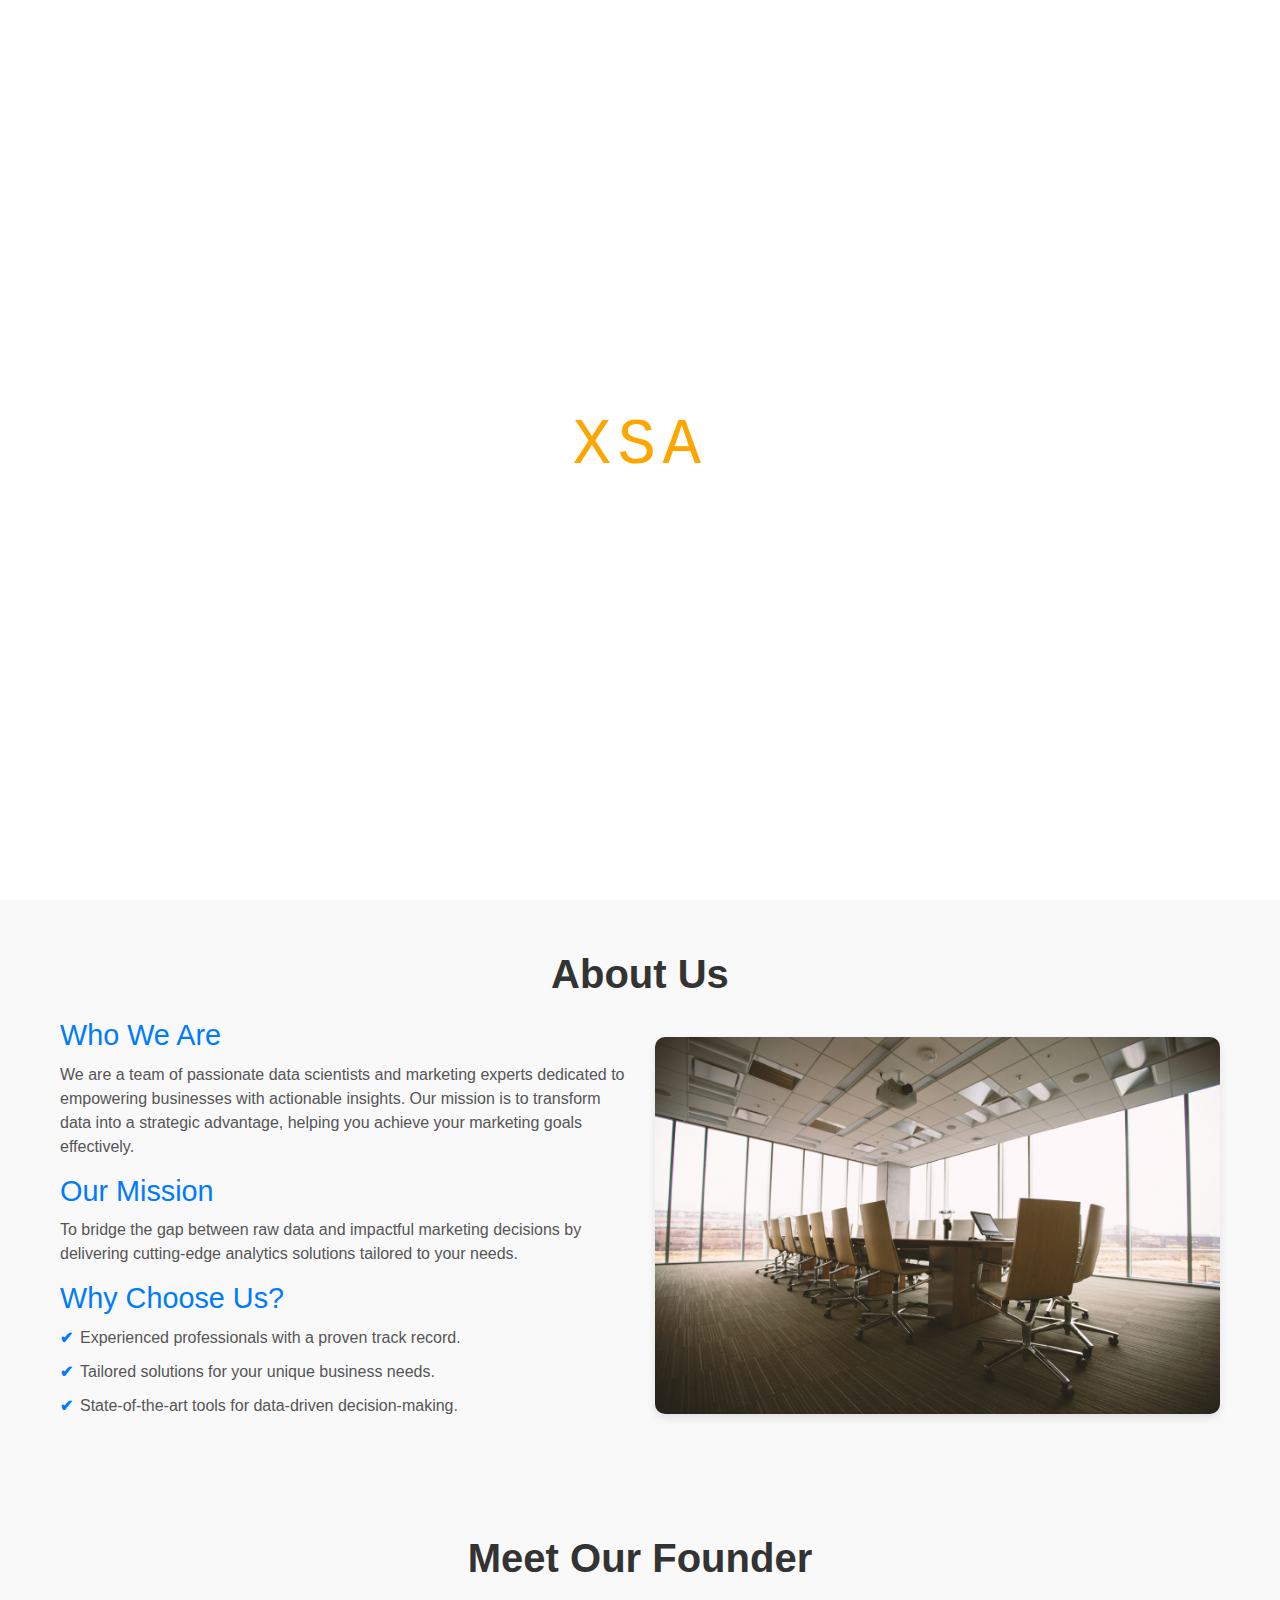
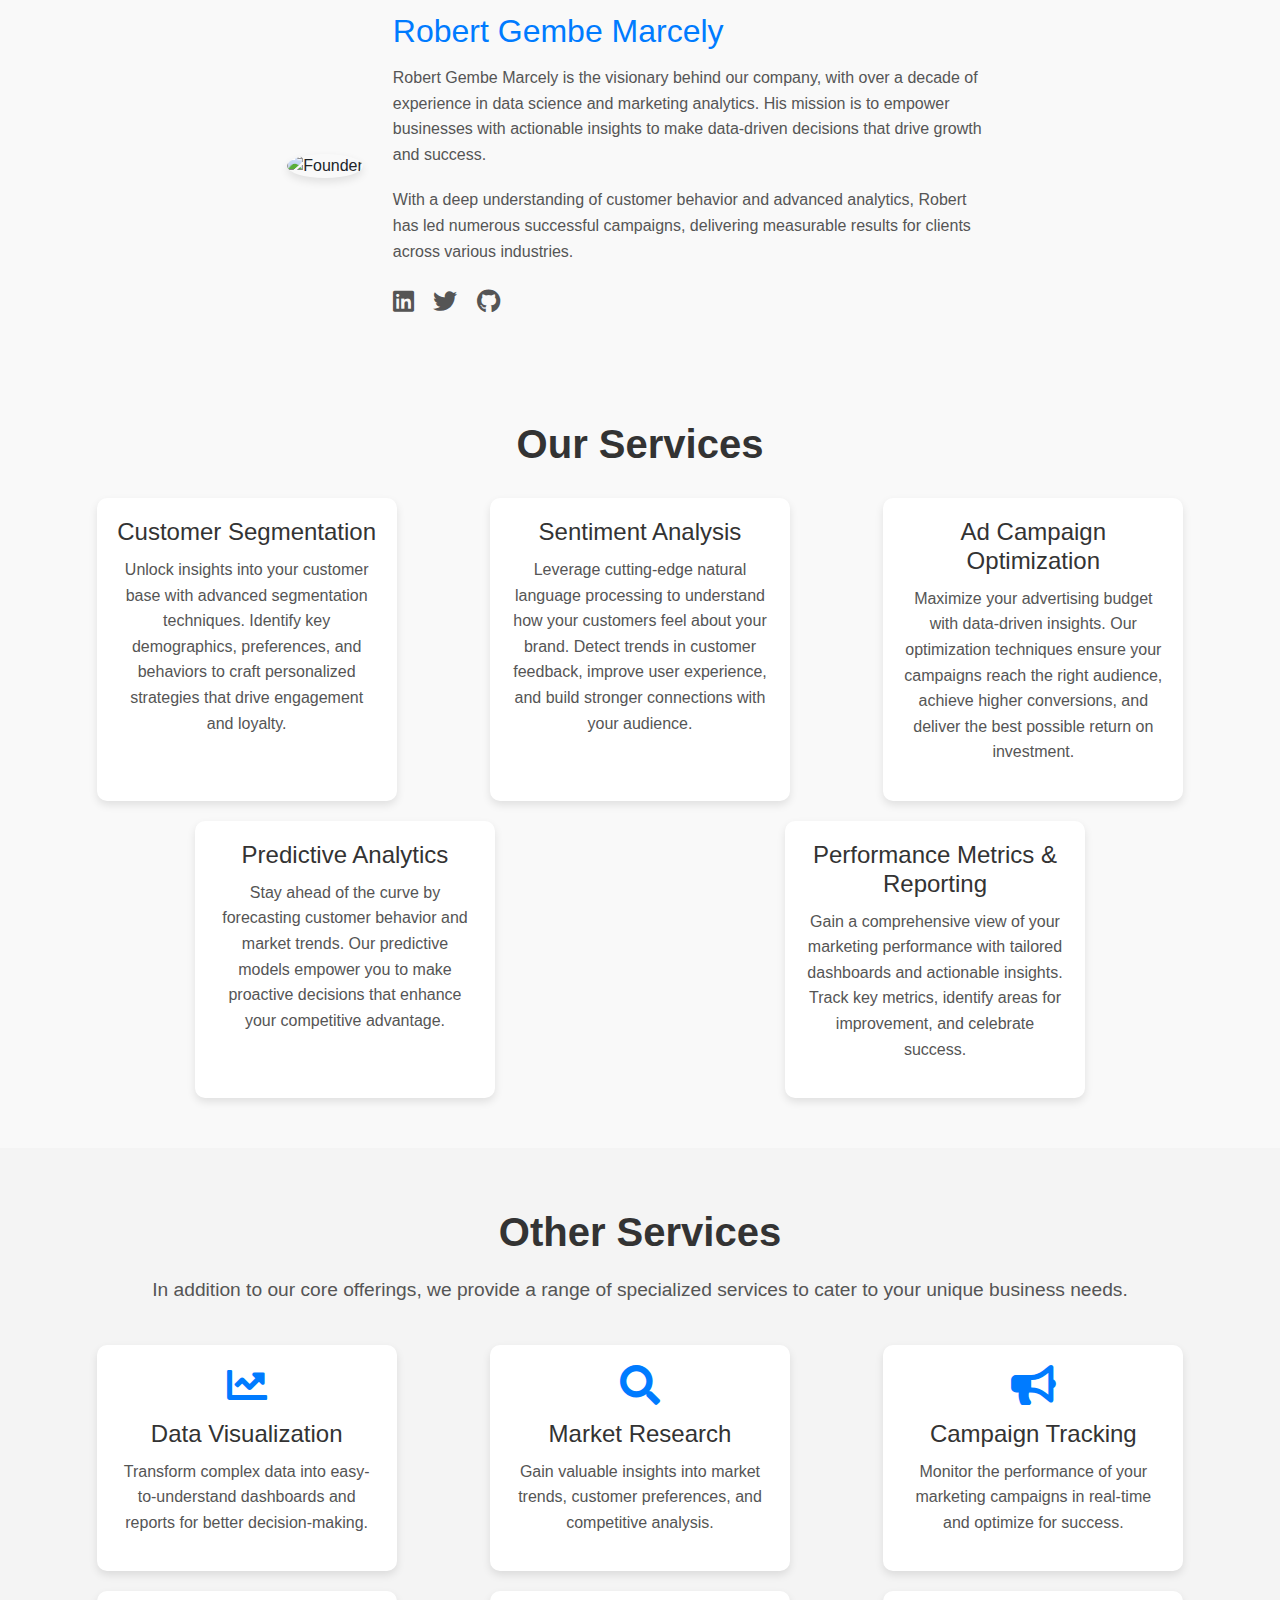
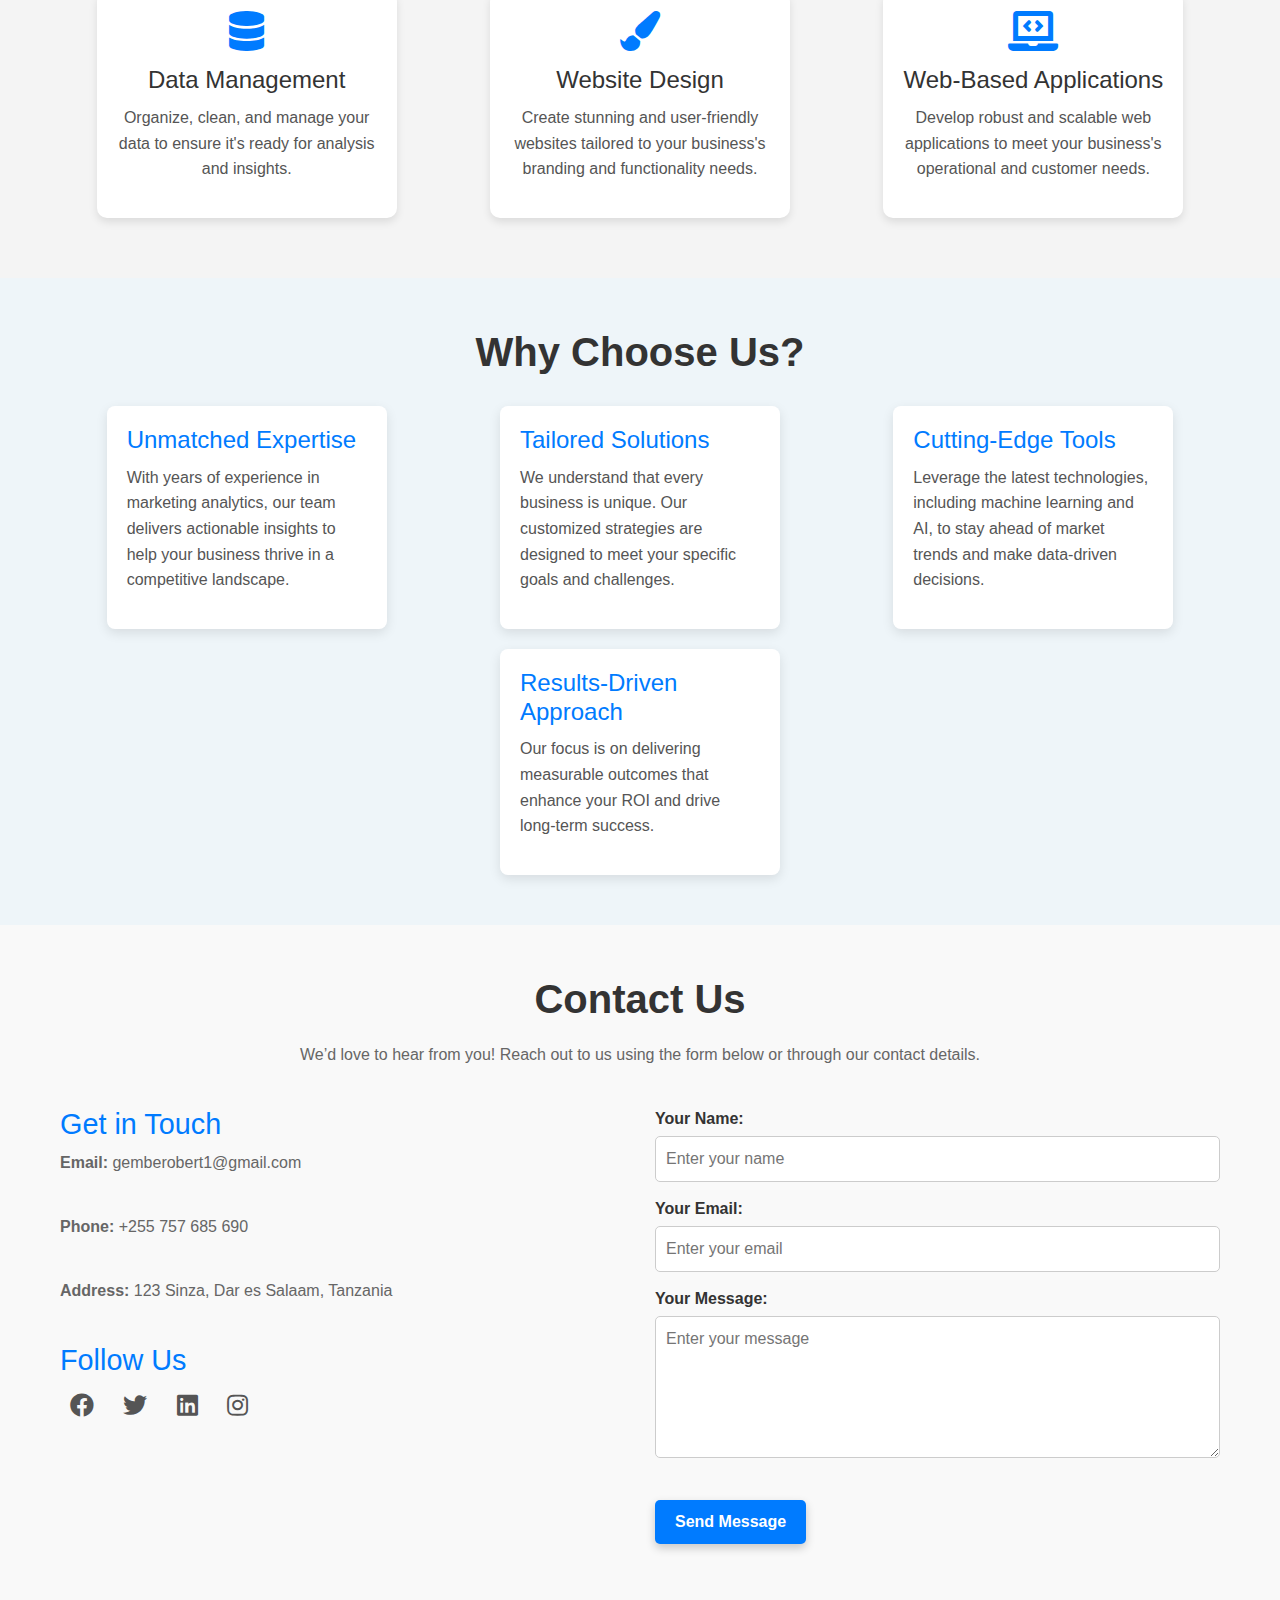
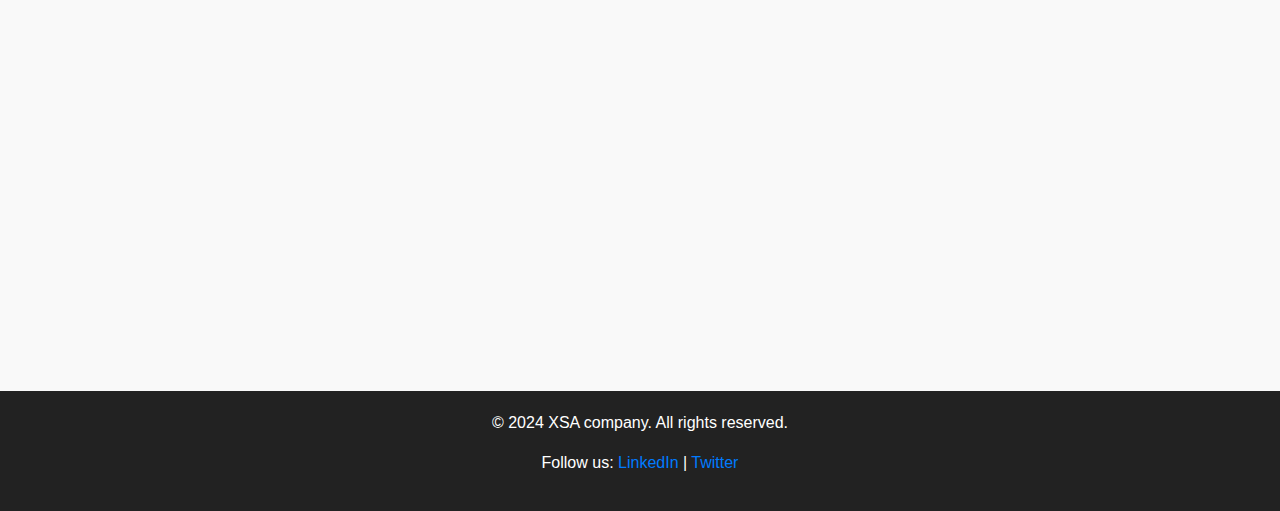
==== index.html @ 3accd6b7 "Modifications" ====
<!DOCTYPE html>
<html lang="en">
<head>
  <meta charset="UTF-8">
  <meta name="viewport" content="width=device-width, initial-scale=1.0">
  <title>xsa</title>

  <!--Favicon starts-->
  <link rel="icon" href="img/Xsa-logo.png" type="image/png">
  <link rel="icon" href="img/Xsa-logo.png" sizes="16x16" type="image/png">
  <link rel="icon" href="img/Xsa-logo.png" sizes="32x32" type="image/png">
  <link rel="icon" href="img/Xsa-logo.png" sizes="48x48" type="image/png">
  <!--Favicon ends-->

    <!-- Bootstrap CSS starts -->
    <link href="https://cdn.jsdelivr.net/npm/bootstrap@5.1.3/dist/css/bootstrap.min.css" rel="stylesheet">
    <!-- Bootstrap CSS ends -->
     
     <!--FontAwesome library starts-->
    <link href="https://cdnjs.cloudflare.com/ajax/libs/font-awesome/5.15.4/css/all.min.css" rel="stylesheet">
    <link rel="stylesheet" href="https://cdnjs.cloudflare.com/ajax/libs/font-awesome/5.15.4/css/all.min.css">

     <!--FontAwesome library ends-->

     


    <!--Home page css  Link starts--> 
    <link rel="stylesheet" href="css/styles.css">

    <!-- Service section css link-->
    <link rel="stylesheet" href="css/styles1.css">

    <!-- About section css link-->
    <link rel="stylesheet" href="css/styles2.css">

    <!--Contact section css link-->
    <link rel="stylesheet" href="css/styles3.css">

     <!--founder section css link-->
     <link rel="stylesheet" href="css/styles4.css">

    <!--Other service section css link-->
    <link rel="stylesheet" href="css/styles5.css">
     
</head>
<body>
  <!-- Loading Screen starts-->
  <div id="loading-screen">
    <h1 class="typing-text">
      <span id="typing-effect"></span>
    </h1>
  </div>
  <!-- Loading Screen ends-->

  <!-- Navbar start -->
    <nav class="navbar navbar-expand-lg navbar-light bg-light fixed-top">
        <div class="container-fluid">
        <a class="navbar-brand" href="#">
            <img src="img/Xsa-logo.png" alt="Company Logo" width="40" height="40" class="d-inline-block align-text-top">
            xsa.company
        </a>
        <button class="navbar-toggler" type="button" data-bs-toggle="collapse" data-bs-target="#navbarNav" aria-controls="navbarNav" aria-expanded="false" aria-label="Toggle navigation">
            <span class="navbar-toggler-icon"></span>
        </button>
        <div class="collapse navbar-collapse justify-content-center" id="navbarNav">
            <ul class="navbar-nav">
            <li class="nav-item">
                <a class="nav-link typing-effect" aria-current="page" href="#">Home</a>
            </li>
            <li class="nav-item">
                <a class="nav-link typing-effect" href="#about">About</a>
            </li>
            <li class="nav-item">
                <a class="nav-link typing-effect" href="#services">Services</a>
            </li>
            <li class="nav-item">
                <a class="nav-link typing-effect" href="#contact">Contact</a>
            </li>
            </ul>
        </div>
        </div>
    </nav>
    <!-- Navbar ends -->

     <!-- Header Section -->
  <header class="hero-section">
    <div class="container">
      <h1>Data-Driven Marketing Analytics</h1>
      <p>Empower your campaigns with actionable insights and maximize Return on Investment(ROI).</p>
      <a href="#services" class="btn">Explore Services</a>
    </div>
  </header>
 
  <!-- Hero Section starts
  <div class="hero-section">
    <div class="overlay"></div>
    <h1 class="hero-title">Data-Driven Marketing Analytics</h1>
    <p class="hero-subtitle">Empower your campaigns with actionable insights and maximize Return on Investment(ROI).</p>
    <a href="#services" class="btn">Explore Services</a>
  </div>
-->
  <!-- Hero Section ends-->

  <!-- About Us Section starts -->
<section id="about">
  <div class="container">
    <h2>About Us</h2>
    <div class="about-grid">
      <div class="about-content">
        <h3>Who We Are</h3>
        <p>
          We are a team of passionate data scientists and marketing experts dedicated to empowering businesses with actionable insights. Our mission is to transform data into a strategic advantage, helping you achieve your marketing goals effectively.
        </p>
        <h3>Our Mission</h3>
        <p>
          To bridge the gap between raw data and impactful marketing decisions by delivering cutting-edge analytics solutions tailored to your needs.
        </p>
        <h3>Why Choose Us?</h3>
        <ul>
          <li>Experienced professionals with a proven track record.</li>
          <li>Tailored solutions for your unique business needs.</li>
          <li>State-of-the-art tools for data-driven decision-making.</li>
        </ul>
      </div>
      <div class="about-image">
        <img src="img/about-us.jpg" alt="About Us" />
      </div>
    </div>
  </div>
</section>
<!-- About Us Section ends -->

<!-- Founder Section starts -->
<section id="founder">
  <div class="container">
    <h2>Meet Our Founder</h2>
    <div class="founder-profile">
      <div class="founder-image">
        <img src="img/founder.jpg" alt="Founder">
      </div>
      <div class="founder-details">
        <h3>Robert Gembe Marcely</h3>
        <p>
          Robert Gembe Marcely is the visionary behind our company, with over a decade of experience in data science and marketing analytics. His mission is to empower businesses with actionable insights to make data-driven decisions that drive growth and success.
        </p>
        <p>
          With a deep understanding of customer behavior and advanced analytics, Robert has led numerous successful campaigns, delivering measurable results for clients across various industries.
        </p>
        <div class="social-icons">
          <a href="https://www.linkedin.com/in/robert-gembe-marcely/" target="_blank"><i class="fab fa-linkedin"></i></a>
          <a href="https://x.com/RobertGembe/" target="_blank"><i class="fab fa-twitter"></i></a>
          <a href="https://github.com/Robert-Xsa" target="_blank"><i class="fab fa-github"></i></a>
        </div>
      </div>
    </div>
  </div>
</section>
<!-- Founder Section ends -->




<!-- Services Section starts-->
<section id="services">
  <div class="container">
    <h2>Our Services</h2>
    <div class="services-list">
      <div class="service">
        <h3>Customer Segmentation</h3>
        <p>
          Unlock insights into your customer base with advanced segmentation techniques. 
          Identify key demographics, preferences, and behaviors to craft personalized strategies 
          that drive engagement and loyalty.
        </p>
      </div>
      <div class="service">
        <h3>Sentiment Analysis</h3>
        <p>
          Leverage cutting-edge natural language processing to understand how your customers feel 
          about your brand. Detect trends in customer feedback, improve user experience, and 
          build stronger connections with your audience.
        </p>
      </div>
      <div class="service">
        <h3>Ad Campaign Optimization</h3>
        <p>
          Maximize your advertising budget with data-driven insights. Our optimization techniques 
          ensure your campaigns reach the right audience, achieve higher conversions, and deliver 
          the best possible return on investment.
        </p>
      </div>
      <div class="service">
        <h3>Predictive Analytics</h3>
        <p>
          Stay ahead of the curve by forecasting customer behavior and market trends. Our predictive 
          models empower you to make proactive decisions that enhance your competitive advantage.
        </p>
      </div>
      <div class="service">
        <h3>Performance Metrics & Reporting</h3>
        <p>
          Gain a comprehensive view of your marketing performance with tailored dashboards and 
          actionable insights. Track key metrics, identify areas for improvement, and celebrate success.
        </p>
      </div>
    </div>
  </div>
</section>
<!-- Services Section ends-->

<!-- Other Services Section starts -->
<section id="other-services">
  <div class="container">
    <h2>Other Services</h2>
    <p class="section-description">
      In addition to our core offerings, we provide a range of specialized services to cater to your unique business needs.
    </p>
    <div class="services-grid">
      <div class="service">
        <i class="fas fa-chart-line"></i>
        <h3>Data Visualization</h3>
        <p>
          Transform complex data into easy-to-understand dashboards and reports for better decision-making.
        </p>
      </div>
      <div class="service">
        <i class="fas fa-search"></i>
        <h3>Market Research</h3>
        <p>
          Gain valuable insights into market trends, customer preferences, and competitive analysis.
        </p>
      </div>
      <div class="service">
        <i class="fas fa-bullhorn"></i>
        <h3>Campaign Tracking</h3>
        <p>
          Monitor the performance of your marketing campaigns in real-time and optimize for success.
        </p>
      </div>
      <div class="service">
        <i class="fas fa-database"></i>
        <h3>Data Management</h3>
        <p>
          Organize, clean, and manage your data to ensure it's ready for analysis and insights.
        </p>
      </div>
      <div class="service">
        <i class="fas fa-paint-brush"></i>
        <h3>Website Design</h3>
        <p>
          Create stunning and user-friendly websites tailored to your business's branding and functionality needs.
        </p>
      </div>
      
      <div class="service">
        <i class="fas fa-laptop-code"></i>
        <h3>Web-Based Applications</h3>
        <p>
          Develop robust and scalable web applications to meet your business's operational and customer needs.
        </p>
      </div>
    
    </div>
  </div>
</section>
<!-- Other Services Section ends -->



<!-- Why Choose Us Section starts-->
<section id="why-us">
  <div class="container">
    <h2>Why Choose Us?</h2>
    <div class="reasons-list">
      <div class="reason">
        <h3>Unmatched Expertise</h3>
        <p>
          With years of experience in marketing analytics, our team delivers actionable insights 
          to help your business thrive in a competitive landscape.
        </p>
      </div>
      <div class="reason">
        <h3>Tailored Solutions</h3>
        <p>
          We understand that every business is unique. Our customized strategies are designed to 
          meet your specific goals and challenges.
        </p>
      </div>
      <div class="reason">
        <h3>Cutting-Edge Tools</h3>
        <p>
          Leverage the latest technologies, including machine learning and AI, to stay ahead of 
          market trends and make data-driven decisions.
        </p>
      </div>
      <div class="reason">
        <h3>Results-Driven Approach</h3>
        <p>
          Our focus is on delivering measurable outcomes that enhance your ROI and drive long-term success.
        </p>
      </div>
    </div>
  </div>
</section>
<!-- Why Choose Us Section ends-->

<!-- Contact Us Section starts -->
<section id="contact">
  <div class="container">
    <h2>Contact Us</h2>
    <p>We’d love to hear from you! Reach out to us using the form below or through our contact details.</p>
    <div class="contact-grid">
      <!-- Contact Details -->
      <div class="contact-details">
        <h3>Get in Touch</h3>
        <p><strong>Email:</strong> gemberobert1@gmail.com</p>
        <p><strong>Phone:</strong> +255 757 685 690</p>
        <p><strong>Address:</strong> 123 Sinza, Dar es Salaam, Tanzania</p>
        <h3>Follow Us</h3>
        <div class="social-icons">
          <a href="https://facebook.com" target="_blank" class="social-icon"><i class="fab fa-facebook"></i></a>
          <a href="https://twitter.com" target="_blank" class="social-icon"><i class="fab fa-twitter"></i></a>
          <a href="https://www.linkedin.com/in/robert-gembe-marcely/" target="_blank" class="social-icon"><i class="fab fa-linkedin"></i></a>
          <a href="https://instagram.com" target="_blank" class="social-icon"><i class="fab fa-instagram"></i></a>
        </div>
      </div>
      <!-- Contact Form -->
      <form class="contact-form">
        <label for="name">Your Name:</label>
        <input type="text" id="name" name="name" placeholder="Enter your name" required>
        
        <label for="email">Your Email:</label>
        <input type="email" id="email" name="email" placeholder="Enter your email" required>
        
        <label for="message">Your Message:</label>
        <textarea id="message" name="message" rows="5" placeholder="Enter your message" required></textarea>
        
        <button type="submit" class="btn">Send Message</button>
      </form>
    </div>
    <!-- Google Map -->
    <div class="map-container">
      <iframe 
        src="https://www.google.com/maps/embed?pb=!1m18!1m12!1m3!1d15956.258838186614!2d39.23836523751767!3d-6.788020723263785!2m3!1f0!2f0!3f0!3m2!1i1024!2i768!4f13.1!3m3!1m2!1s0x185c4c748503db2f%3A0x381db6a11ae26069!2sSinza%2C%20Dar%20es%20Salaam%2C%20Tanzania!5e0!3m2!1sen!2s!4v1694539190232!5m2!1sen!2s"
        width="100%" 
        height="350" 
        style="border:0;" 
        allowfullscreen="" 
        loading="lazy">
      </iframe>
    </div>
  </div>
</section>
<!-- Contact Us Section ends -->




  <!-- Footer starts-->
  <footer>
    <div class="container">
      <p>&#169; 2024 XSA company. All rights reserved.</p>
      <p>Follow us: 
        <a href="https://www.linkedin.com/in/robert-gembe-marcely/">LinkedIn</a> | <a href="https://x.com/RobertGembe/">Twitter</a>
      </p>
    </div>
  </footer>
  <!-- Footer ends-->

 
  
  <script>
    // Screen loading start
    // JavaScript for typing effect
    document.addEventListener("DOMContentLoaded", function () {
        const text = "XSA COMPANY"; // The text to type out
        const typingElement = document.getElementById("typing-effect");
        let index = 0;
      
        // Function to type one character at a time
        function typeText() {
          if (index < text.length) {
            typingElement.textContent += text.charAt(index);
            index++;
            setTimeout(typeText, 200); // Adjust typing speed here (in milliseconds)
          } else {
            // After typing is complete, hide loading screen and show main content
            setTimeout(() => {
              document.getElementById("loading-screen").style.display = "none";
              document.getElementById("main-content").style.display = "block";
            }, 1000); // Delay before showing main content
          }
        }
      
        // Start typing effect
        typeText();
      });
      // typing effect ends
      //Screen loading ends 
      
  </script>
   <!-- Bootstrap JS and Popper.js starts-->
   <script src="https://cdn.jsdelivr.net/npm/@popperjs/core@2.11.6/dist/umd/popper.min.js"></script>
   <script src="https://cdn.jsdelivr.net/npm/bootstrap@5.1.3/dist/js/bootstrap.min.js"></script>
   <!-- Bootstrap JS and Popper.js ends-->
</body>
</html>
---- css/styles.css ----
/* Fullscreen loading screen start */
 #loading-screen {
    position: fixed;
    top: 0;
    left: 0;
    width: 100%;
    height: 100%;
    background: #fff;
    display: flex;
    align-items: center;
    justify-content: center;
    z-index: 9999;
}

/* Typing text with orange color and responsive font size */
.typing-text {
    font-size: 5vw; /* Scales based on viewport width */
    font-family: 'Courier New', Courier, monospace;
    color: orange;
    text-transform: uppercase;
    letter-spacing: 0.5vw; /* Adjusts spacing proportionally */
    text-align: center;
    padding: 0 5%; /* Adds some padding for smaller screens */
}
 /* Fullscreen loading screen ends */ 


    /* Navbar customization starts*/
    .navbar {
      background-color: rgba(255, 255, 255, 0.9); /* Slightly transparent background */
      box-shadow: 0 4px 6px rgba(0, 0, 0, 0.1); /* Subtle shadow for better visibility */
      z-index: 1030; /* Ensure it appears above other elements */
    }
    
    /* Centered navbar links */
    .navbar-nav {
      display: flex;
      gap: 20px;
    }
    
    .nav-link {
      font-family: 'Courier New', Courier, monospace;
      font-size: 1.2rem;
      text-transform: uppercase;
      white-space: nowrap;
      overflow: hidden;
      border-right: 2px solid black;
      width: 0; /* Initially hidden */
      animation: typing 2s steps(20, end) forwards; /* Stops after completing typing */
    }
    
    /* Typing animation */
    @keyframes typing {
      from {
        width: 0;
      }
      to {
        width: 100%;
      }
    }
    
    /* Hero Section with Background Image */
    .hero-section {
      background-image: url('../img/hero-background.jpg');
      background-size: cover;
      background-position: center;
      height: 100vh; /* Full viewport height */
      position: relative;
      display: flex;
      flex-direction: column;
      justify-content: center;
      align-items: center;
      text-align: center;
      color: white;
    }
    
    /* Hero Section Overlay */
    .hero-section .overlay {
      position: absolute;
      top: 0;
      left: 0;
      right: 0;
      bottom: 0;
      background: rgba(0, 0, 0, 0.5); /* Semi-transparent overlay */
      z-index: 1;
    }
    
    .hero-logo {
      width: 150px;
      height: auto;
      margin-bottom: 20px;
      z-index: 2; /* Above the overlay */
    }
    
    .hero-title,
    .hero-subtitle {
      z-index: 2; /* Above the overlay */
    }
    
    .hero-title {
      font-size: 3rem;
      font-weight: bold;
      margin-bottom: 10px;
    }
    
    .hero-subtitle {
      font-size: 1.5rem;
      font-weight: lighter;
    }
 /* Navbar customization ends*/   
    
/* Adjustments for smaller screens starts*/
@media (max-width: 768px) {
    .typing-text {
    font-size: 6vw; /* Slightly larger font for better readability */
    letter-spacing: 0.3vw;
    }
}

@media (max-width: 480px) {
    .typing-text {
    font-size: 8vw; /* Even larger font for very small screens */
    letter-spacing: 0.2vw;
    }
}
/* Adjustments for smaller screens ends*/
---- css/styles1.css ----
/* General Styles */
body {
    font-family: Arial, sans-serif;
    margin: 0;
    padding: 0;
    box-sizing: border-box;
  }
  
  .container {
    max-width: 1200px;
    margin: 0 auto;
    padding: 0 20px;
  }
  
  /* Hero Section */
  .hero {
    background: linear-gradient(135deg, #007BFF, #0056b3);
    color: white;
    text-align: center;
    padding: 60px 20px;
  }
  /* Hero Section with Background Image */
  .hero-section {
    background-image: url('../img/hero-background.jpg');
    background-size: cover;
    background-position: center;
    height: 100vh; /* Full viewport height */
    position: relative;
    display: flex;
    flex-direction: column;
    justify-content: center;
    align-items: center;
    text-align: center;
    color: white;
  }
  
  .hero h1 {
    font-size: 2.5rem;
    margin-bottom: 20px;
  }
  
  .hero p {
    font-size: 1.2rem;
    margin-bottom: 30px;
  }
  
  .hero .btn {
    background: white;
    color: #007BFF;
    padding: 10px 20px;
    text-decoration: none;
    border-radius: 5px;
    font-weight: bold;
  }
  
  .hero .btn:hover {
    background: #0056b3;
    color: white;
  }

  /* Button Styles */
  .btn {
    background-color: rgba(0, 123, 255, 0.8); /* Semi-transparent blue background */
    color: white; /* White text */
    padding: 15px 30px; /* Space around the text */
    text-decoration: none; /* Remove underline */
    font-weight: bold; /* Bold text */
    border-radius: 5px; /* Rounded corners */
    display: inline-block;
    margin-top: 20px; /* Spacing above the button */
    box-shadow: 0 4px 10px rgba(0, 0, 0, 0.2); /* Shadow for better contrast */
    transition: background-color 0.3s ease, transform 0.3s ease; /* Smooth transition for hover */
  }

  .btn:hover {
    background-color: rgba(0, 123, 255, 1); /* Darker blue when hovered */
    transform: scale(1.1); /* Slightly enlarge the button */
  }

  
  /* Services Section */
#services {
  padding: 50px 0;
  background-color: #f9f9f9;
  text-align: center;
}

h2 {
  font-size: 2.5em;
  margin-bottom: 30px;
  font-weight: bold;
  color: #333;
}

.services-list {
  display: flex;
  justify-content: space-around;
  flex-wrap: wrap;
  gap: 20px;
}

.service {
  background: #fff;
  padding: 20px;
  border-radius: 8px;
  box-shadow: 0 4px 12px rgba(0, 0, 0, 0.1);
  width: 280px;
  text-align: left;
  transition: transform 0.3s, box-shadow 0.3s;
}

.service:hover {
  transform: translateY(-5px);
  box-shadow: 0 6px 18px rgba(0, 0, 0, 0.15);
}

.service h3 {
  font-size: 1.5em;
  color: #007bff;
  margin-bottom: 10px;
}

.service p {
  font-size: 1em;
  line-height: 1.6;
  color: #555;
}


  
  /* Why Choose Us Section */
   #why-us {
    padding: 50px 0;
    background-color: #eef5f9;
    text-align: center;
  }
  
  #why-us h2 {
    font-size: 2.5em;
    margin-bottom: 30px;
    font-weight: bold;
    color: #333;
  }
  
  .reasons-list {
    display: flex;
    justify-content: space-around;
    flex-wrap: wrap;
    gap: 20px;
  }
  
  .reason {
    background: #fff;
    padding: 20px;
    border-radius: 8px;
    box-shadow: 0 4px 12px rgba(0, 0, 0, 0.1);
    width: 280px;
    text-align: left;
    transition: transform 0.3s, box-shadow 0.3s;
  }
  
  .reason:hover {
    transform: translateY(-5px);
    box-shadow: 0 6px 18px rgba(0, 0, 0, 0.15);
  }
  
  .reason h3 {
    font-size: 1.5em;
    color: #007bff;
    margin-bottom: 10px;
  }
  
  .reason p {
    font-size: 1em;
    line-height: 1.6;
    color: #555;
  }
  
  
  /* Footer */
  footer {
    background: #222;
    color: white;
    text-align: center;
    padding: 20px 0;
  }
  
  footer a {
    color: #007BFF;
    text-decoration: none;
  }
  
  footer a:hover {
    text-decoration: underline;
  }
---- css/styles2.css ----
#about {
  padding: 50px 0;
  background-color: #f9f9f9;
  text-align: center;
}

#about h2 {
  font-size: 2.5em;
  margin-bottom: 20px;
  font-weight: bold;
  color: #333;
}

.about-grid {
  display: flex;
  flex-wrap: wrap;
  justify-content: center;
  align-items: center;
  gap: 30px;
}

.about-content {
  flex: 1;
  min-width: 300px;
  text-align: left;
}

.about-content h3 {
  font-size: 1.8em;
  color: #007bff;
  margin-bottom: 10px;
}

.about-content p {
  font-size: 1em;
  color: #555;
  margin-bottom: 15px;
}

.about-content ul {
  list-style: none;
  padding: 0;
}

.about-content li {
  font-size: 1em;
  color: #555;
  margin-bottom: 10px;
  position: relative;
  padding-left: 20px;
}

.about-content li::before {
  content: "✔";
  position: absolute;
  left: 0;
  color: #007bff;
  font-weight: bold;
}

.about-image {
  flex: 1;
  min-width: 300px;
}

.about-image img {
  max-width: 100%;
  border-radius: 10px;
  box-shadow: 0 4px 8px rgba(0, 0, 0, 0.1);
}
---- css/styles3.css ----
#contact {
    padding: 50px 0;
    background-color: #f9f9f9;
    text-align: center;
  }
  
  #contact h2 {
    font-size: 2.5em;
    margin-bottom: 20px;
    font-weight: bold;
    color: #333;
  }
  
  #contact p {
    font-size: 1em;
    margin-bottom: 40px;
    color: #666;
  }
  
  .contact-grid {
    display: flex;
    flex-wrap: wrap;
    justify-content: space-around;
    align-items: flex-start;
    gap: 30px;
  }
  
  .contact-details {
    flex: 1;
    min-width: 280px;
    text-align: left;
  }
  
  .contact-details h3 {
    font-size: 1.8em;
    margin-bottom: 10px;
    color: #007bff;
  }
  
  .contact-details p {
    font-size: 1em;
    margin-bottom: 10px;
    color: #555;
  }
  
  .social-icons {
    margin-top: 10px;
  }
  
  .social-icon {
    font-size: 1.5em;
    margin: 0 10px;
    color: #007bff;
    text-decoration: none;
    transition: color 0.3s;
  }
  
  .social-icon:hover {
    color: #0056b3;
  }
  
  .contact-form {
    flex: 1;
    min-width: 280px;
    text-align: left;
  }
  
  .contact-form label {
    display: block;
    font-weight: bold;
    margin-bottom: 5px;
    color: #333;
  }
  
  .contact-form input,
  .contact-form textarea {
    width: 100%;
    padding: 10px;
    margin-bottom: 15px;
    border: 1px solid #ccc;
    border-radius: 5px;
  }
  
  .contact-form button {
    background-color: #007bff;
    color: white;
    padding: 10px 20px;
    border: none;
    border-radius: 5px;
    cursor: pointer;
    font-size: 1em;
    transition: background-color 0.3s;
  }
  
  .contact-form button:hover {
    background-color: #0056b3;
  }
  
  .map-container {
    margin-top: 40px;
  }
  
  .map-container iframe {
    border-radius: 8px;
    border: 1px solid #ccc;
  }
---- css/styles4.css ----
#founder {
    padding: 50px 0;
    background-color: #f9f9f9;
  }
  
  #founder h2 {
    text-align: center;
    font-size: 2.5em;
    margin-bottom: 30px;
    color: #333;
  }
  
  .founder-profile {
    display: flex;
    flex-wrap: wrap;
    align-items: center;
    justify-content: center;
    gap: 30px;
  }
  
  .founder-image img {
    width: 200px;
    height: 200px;
    border-radius: 50%;
    object-fit: cover;
    box-shadow: 0 4px 8px rgba(0, 0, 0, 0.1);
  }
  
  .founder-details {
    max-width: 600px;
  }
  
  .founder-details h3 {
    font-size: 2em;
    margin-bottom: 15px;
    color: #007bff;
  }
  
  .founder-details p {
    font-size: 1em;
    line-height: 1.6;
    color: #555;
    margin-bottom: 20px;
  }
  
  .social-icons {
    margin-top: 10px;
  }
  
  .social-icons a {
    font-size: 1.5em;
    margin-right: 15px;
    color: #555;
    text-decoration: none;
  }
  
  .social-icons a:hover {
    color: #007bff;
  }
---- css/styles5.css ----
/* Other Services Section */
#other-services {
    padding: 60px 20px;
    background-color: #f4f4f4;
  }
  
  #other-services h2 {
    text-align: center;
    font-size: 2.5em;
    margin-bottom: 20px;
    color: #333;
  }
  
  .section-description {
    text-align: center;
    font-size: 1.2em;
    margin-bottom: 40px;
    color: #555;
  }
  
  .services-grid {
    display: grid;
    grid-template-columns: repeat(auto-fill, minmax(300px, 1fr));
    gap: 20px;
    justify-items: center; /* Center each item horizontally */
    align-items: stretch;  /* Make all items equal height */
  }
  
  .service {
    width: 100%;
    max-width: 300px; /* Limits the max width of each card */
    background: #fff;
    padding: 20px;
    border-radius: 10px;
    box-shadow: 0 4px 8px rgba(0, 0, 0, 0.1);
    text-align: center;
    transition: transform 0.3s ease, box-shadow 0.3s ease;
  }
  
  .service:hover {
    transform: translateY(-10px);
    box-shadow: 0 6px 12px rgba(0, 0, 0, 0.2);
  }
  
  .service i {
    font-size: 2.5em;
    margin-bottom: 15px;
    color: #007bff;
  }
  
  .service h3 {
    font-size: 1.5em;
    margin-bottom: 10px;
    color: #333;
  }
  
  .service p {
    font-size: 1em;
    color: #555;
  }
  
  /* Responsive Design for Tablets and Smaller Screens */
  @media screen and (max-width: 768px) {
    #other-services h2 {
      font-size: 2em;
    }
  
    .section-description {
      font-size: 1em;
    }
  
    .service i {
      font-size: 2em;
    }
  
    .service h3 {
      font-size: 1.3em;
    }
  
    .service p {
      font-size: 0.9em;
    }
  }
  
  /* Responsive Design for Mobile Screens */
  @media screen and (max-width: 480px) {
    #other-services {
      padding: 40px 15px;
    }
  
    #other-services h2 {
      font-size: 1.8em;
    }
  
    .section-description {
      font-size: 0.9em;
      margin-bottom: 30px;
    }
  
    .services-grid {
      grid-template-columns: 1fr; /* Single column on small screens */
      gap: 15px;
    }
  
    .service {
      padding: 15px;
    }
  }
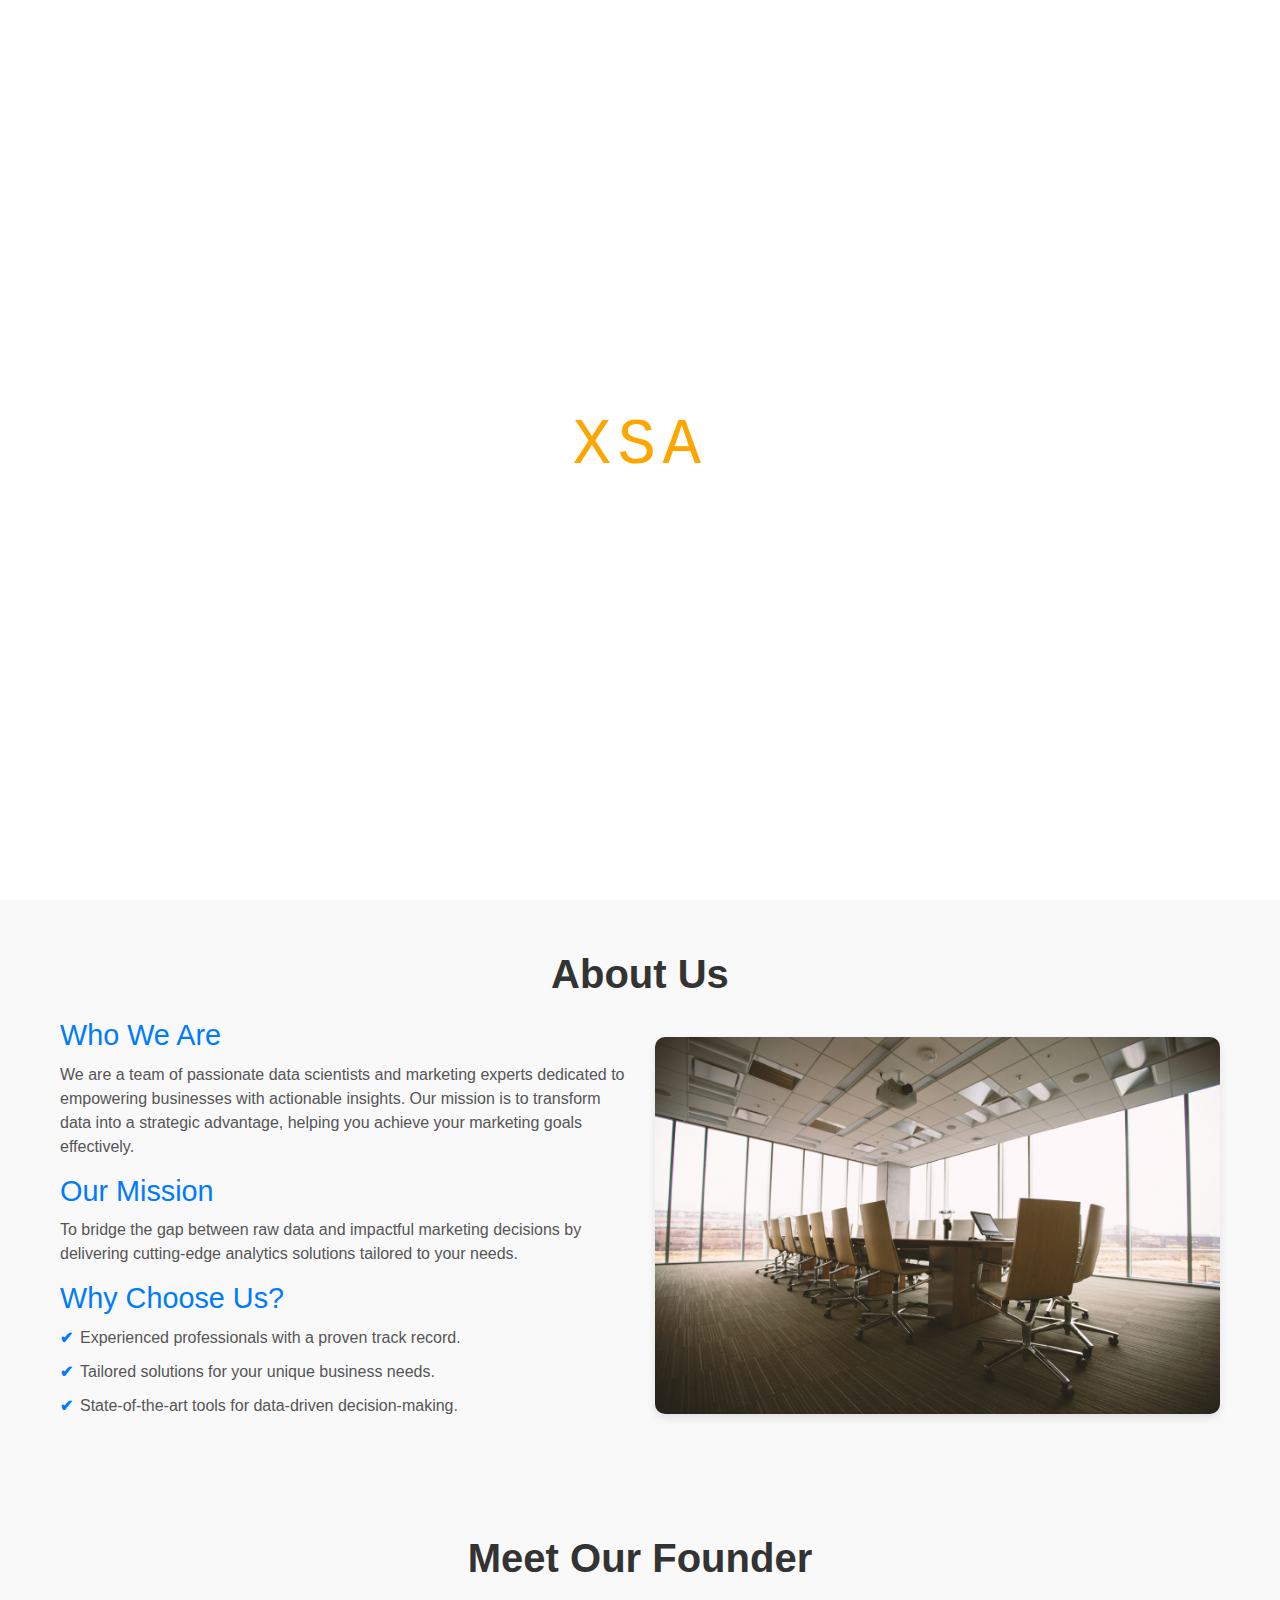
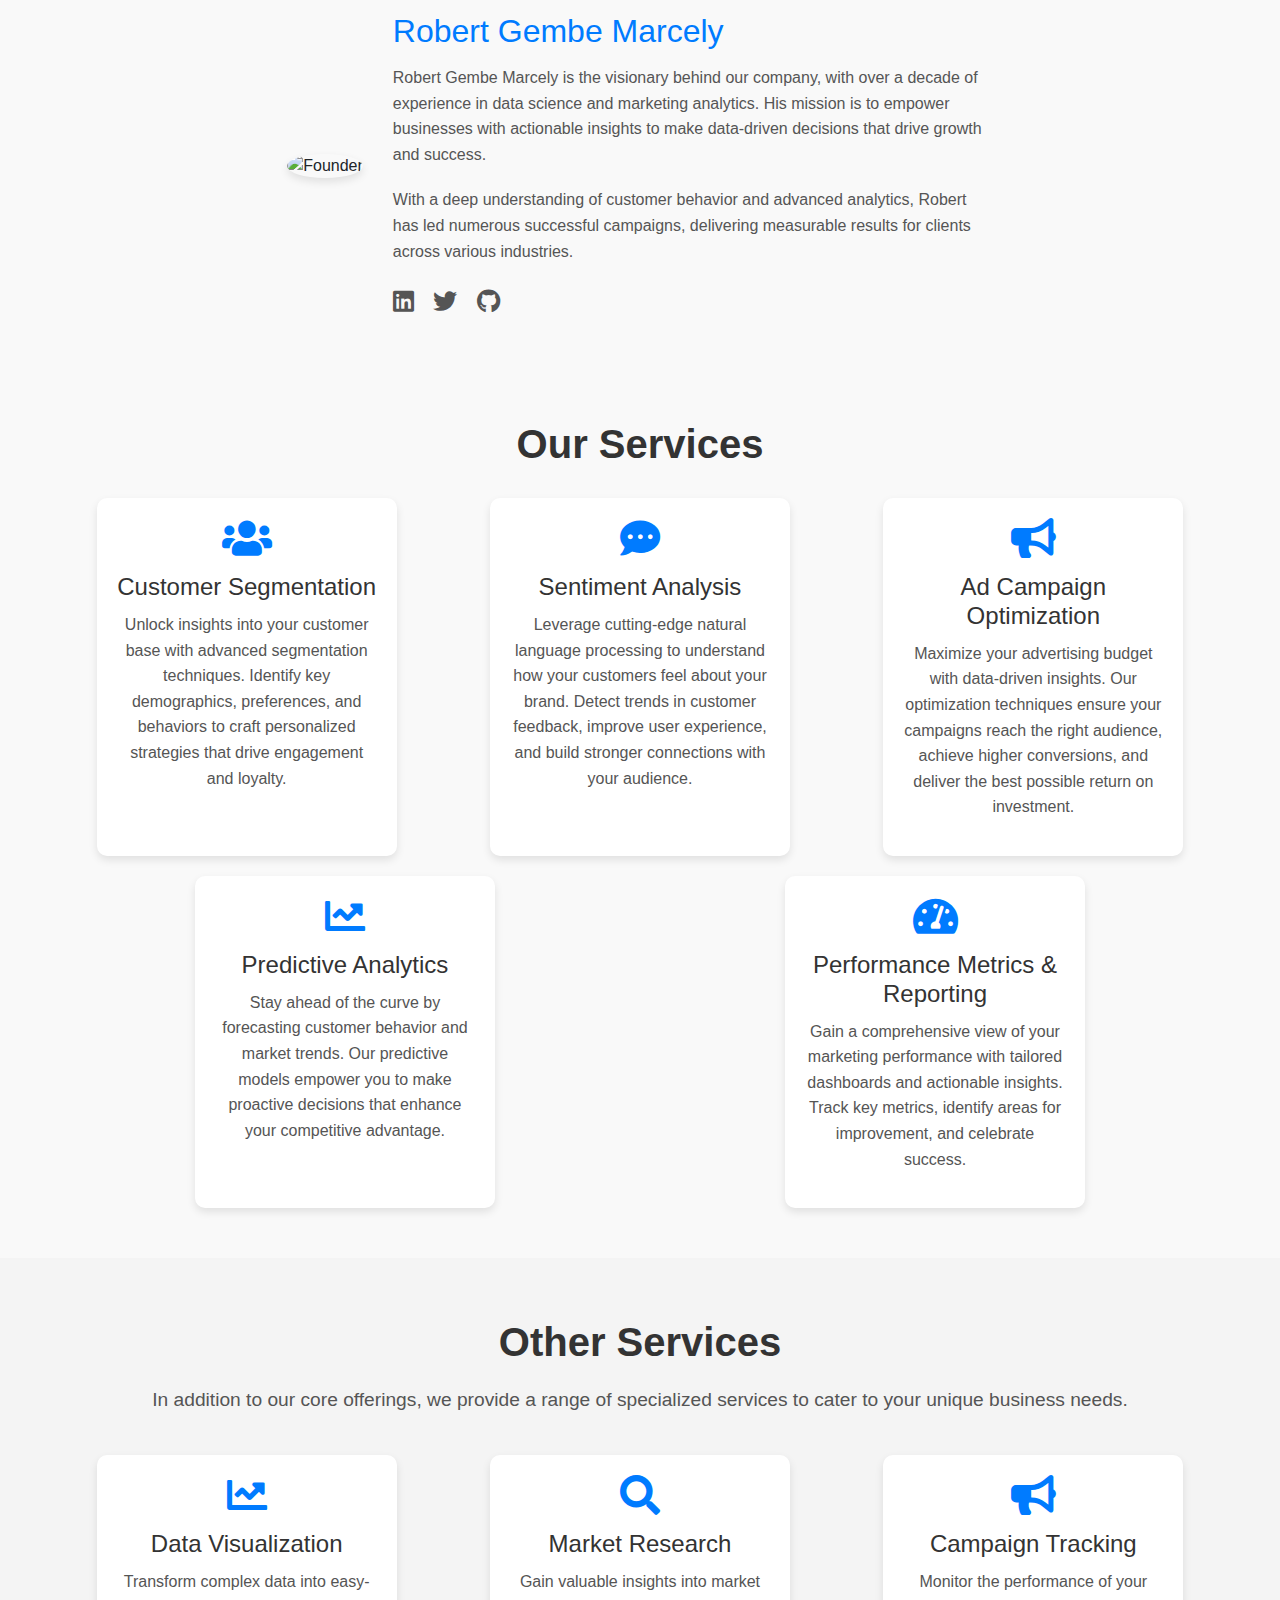
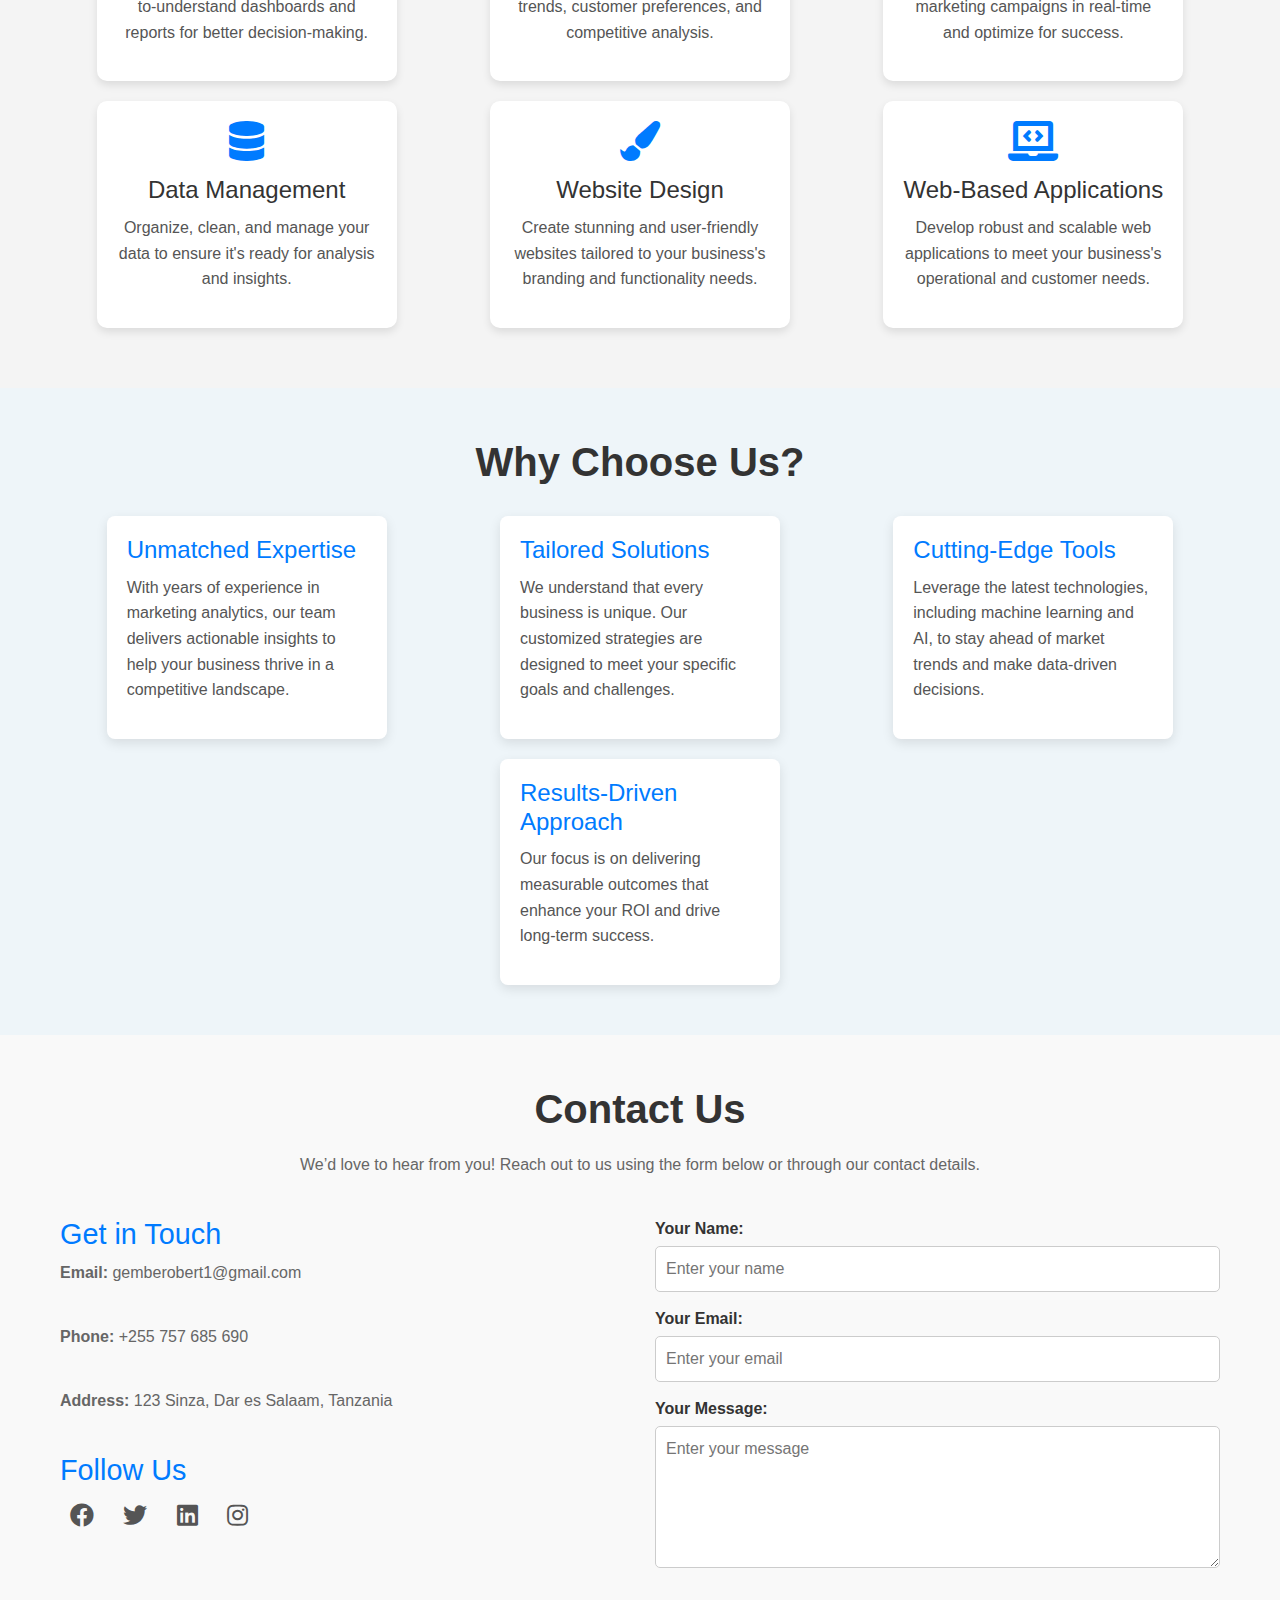
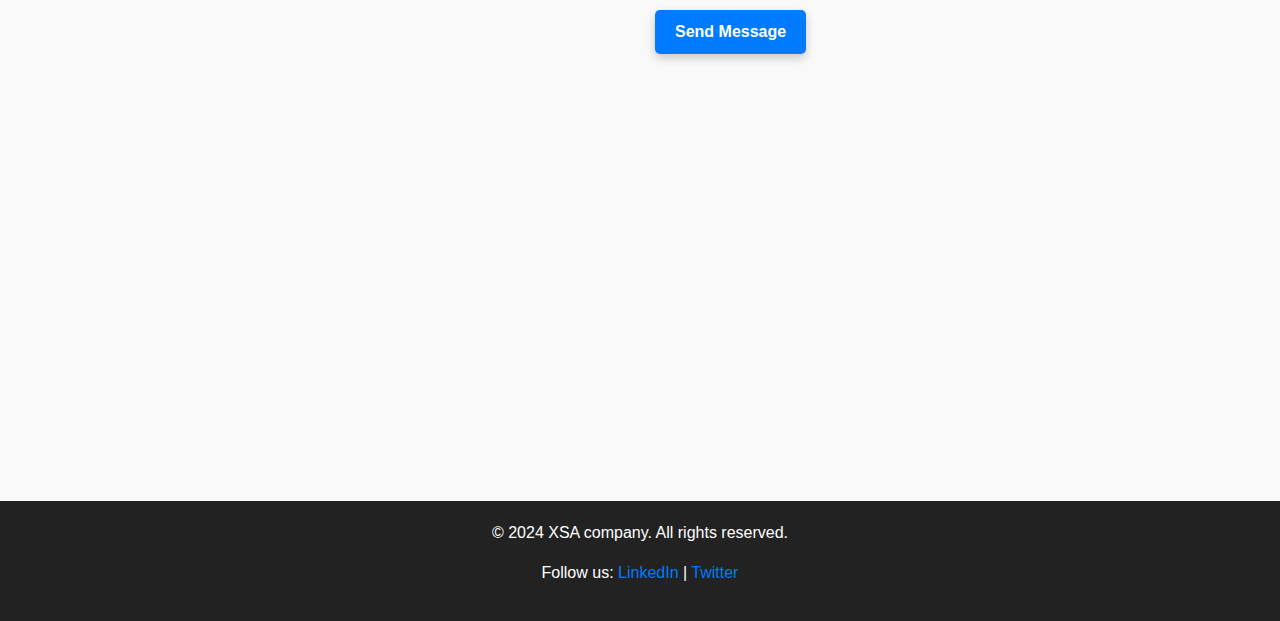
==== commit c05dc270: "Modifications" ====
--- a/index.html
+++ b/index.html
@@ -167,6 +167,7 @@
     <h2>Our Services</h2>
     <div class="services-list">
       <div class="service">
+        <i class="fas fa-users"></i> 
         <h3>Customer Segmentation</h3>
         <p>
           Unlock insights into your customer base with advanced segmentation techniques. 
@@ -175,6 +176,7 @@
         </p>
       </div>
       <div class="service">
+        <i class="fas fa-comment-dots"></i>
         <h3>Sentiment Analysis</h3>
         <p>
           Leverage cutting-edge natural language processing to understand how your customers feel 
@@ -183,6 +185,7 @@
         </p>
       </div>
       <div class="service">
+        <i class="fas fa-bullhorn"></i>
         <h3>Ad Campaign Optimization</h3>
         <p>
           Maximize your advertising budget with data-driven insights. Our optimization techniques 
@@ -191,6 +194,7 @@
         </p>
       </div>
       <div class="service">
+        <i class="fas fa-chart-line"></i>
         <h3>Predictive Analytics</h3>
         <p>
           Stay ahead of the curve by forecasting customer behavior and market trends. Our predictive 
@@ -198,6 +202,7 @@
         </p>
       </div>
       <div class="service">
+        <i class="fas fa-tachometer-alt"></i>
         <h3>Performance Metrics & Reporting</h3>
         <p>
           Gain a comprehensive view of your marketing performance with tailored dashboards and 
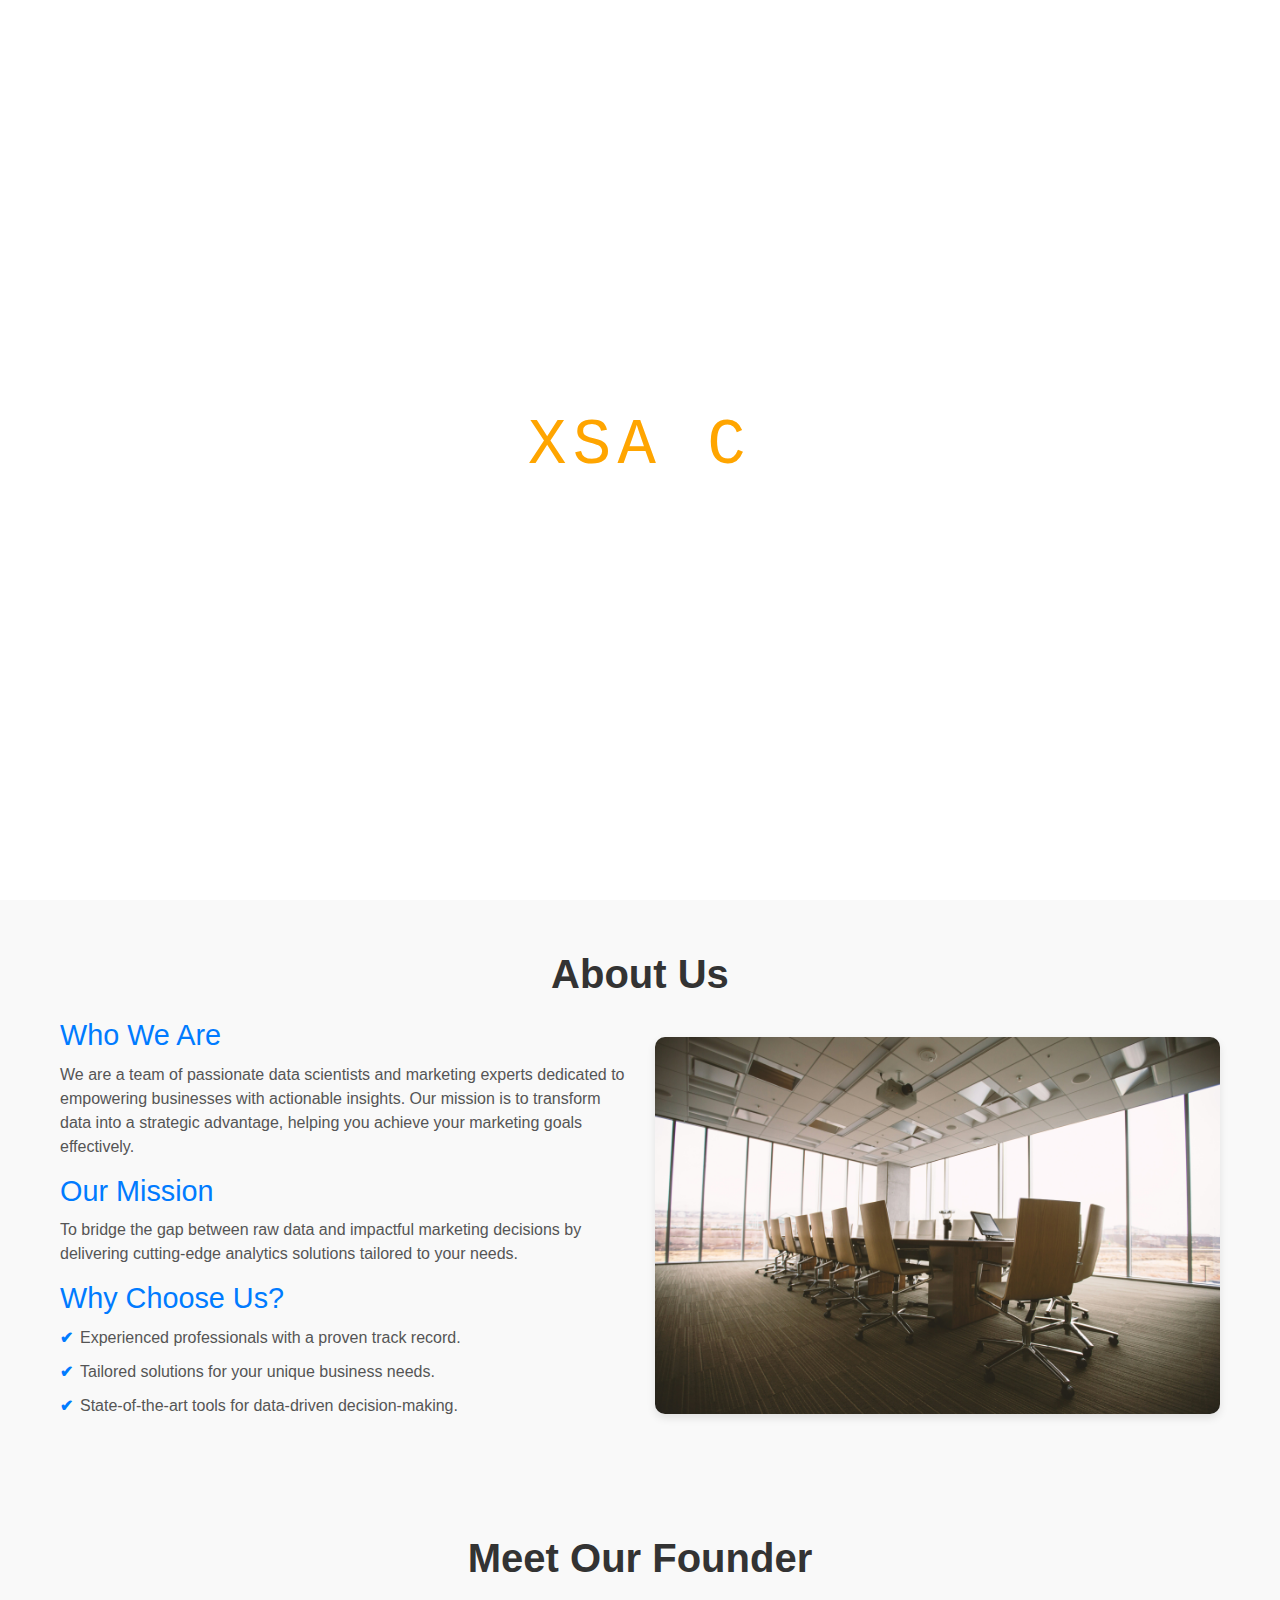
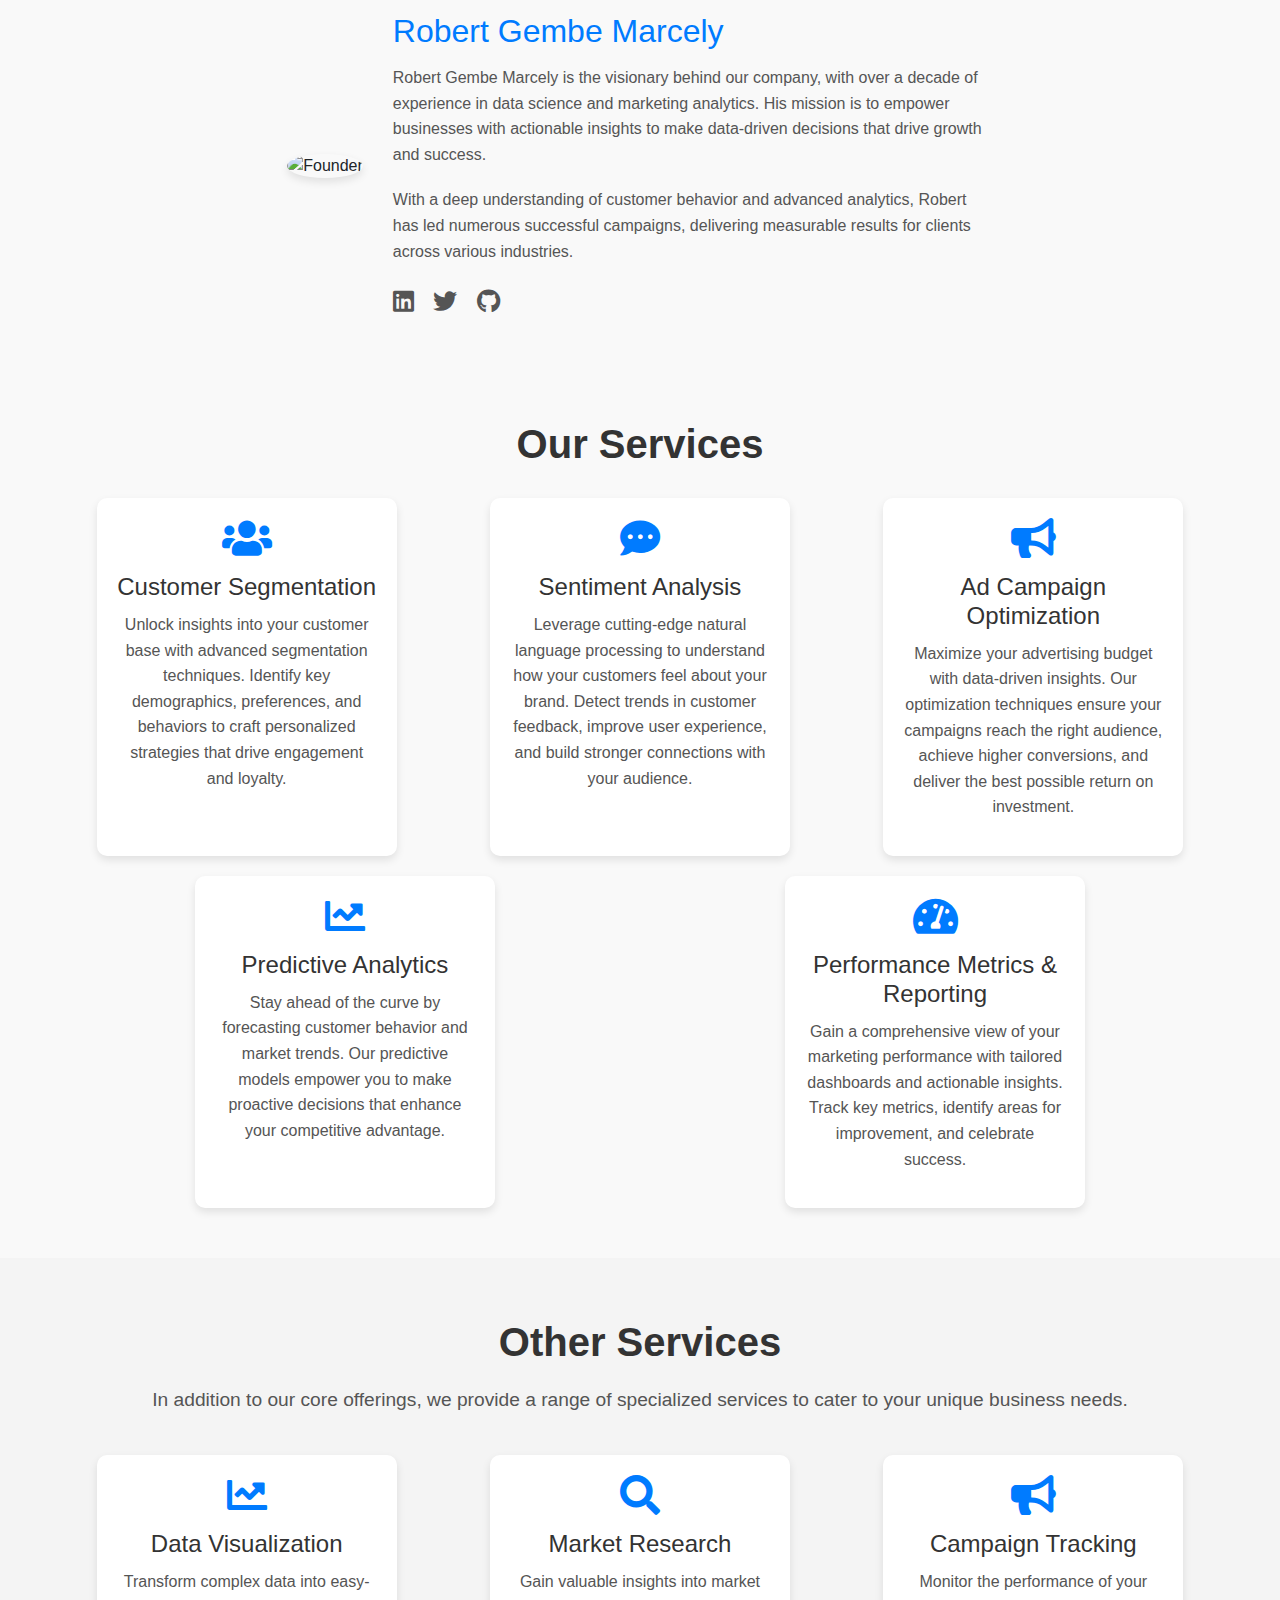
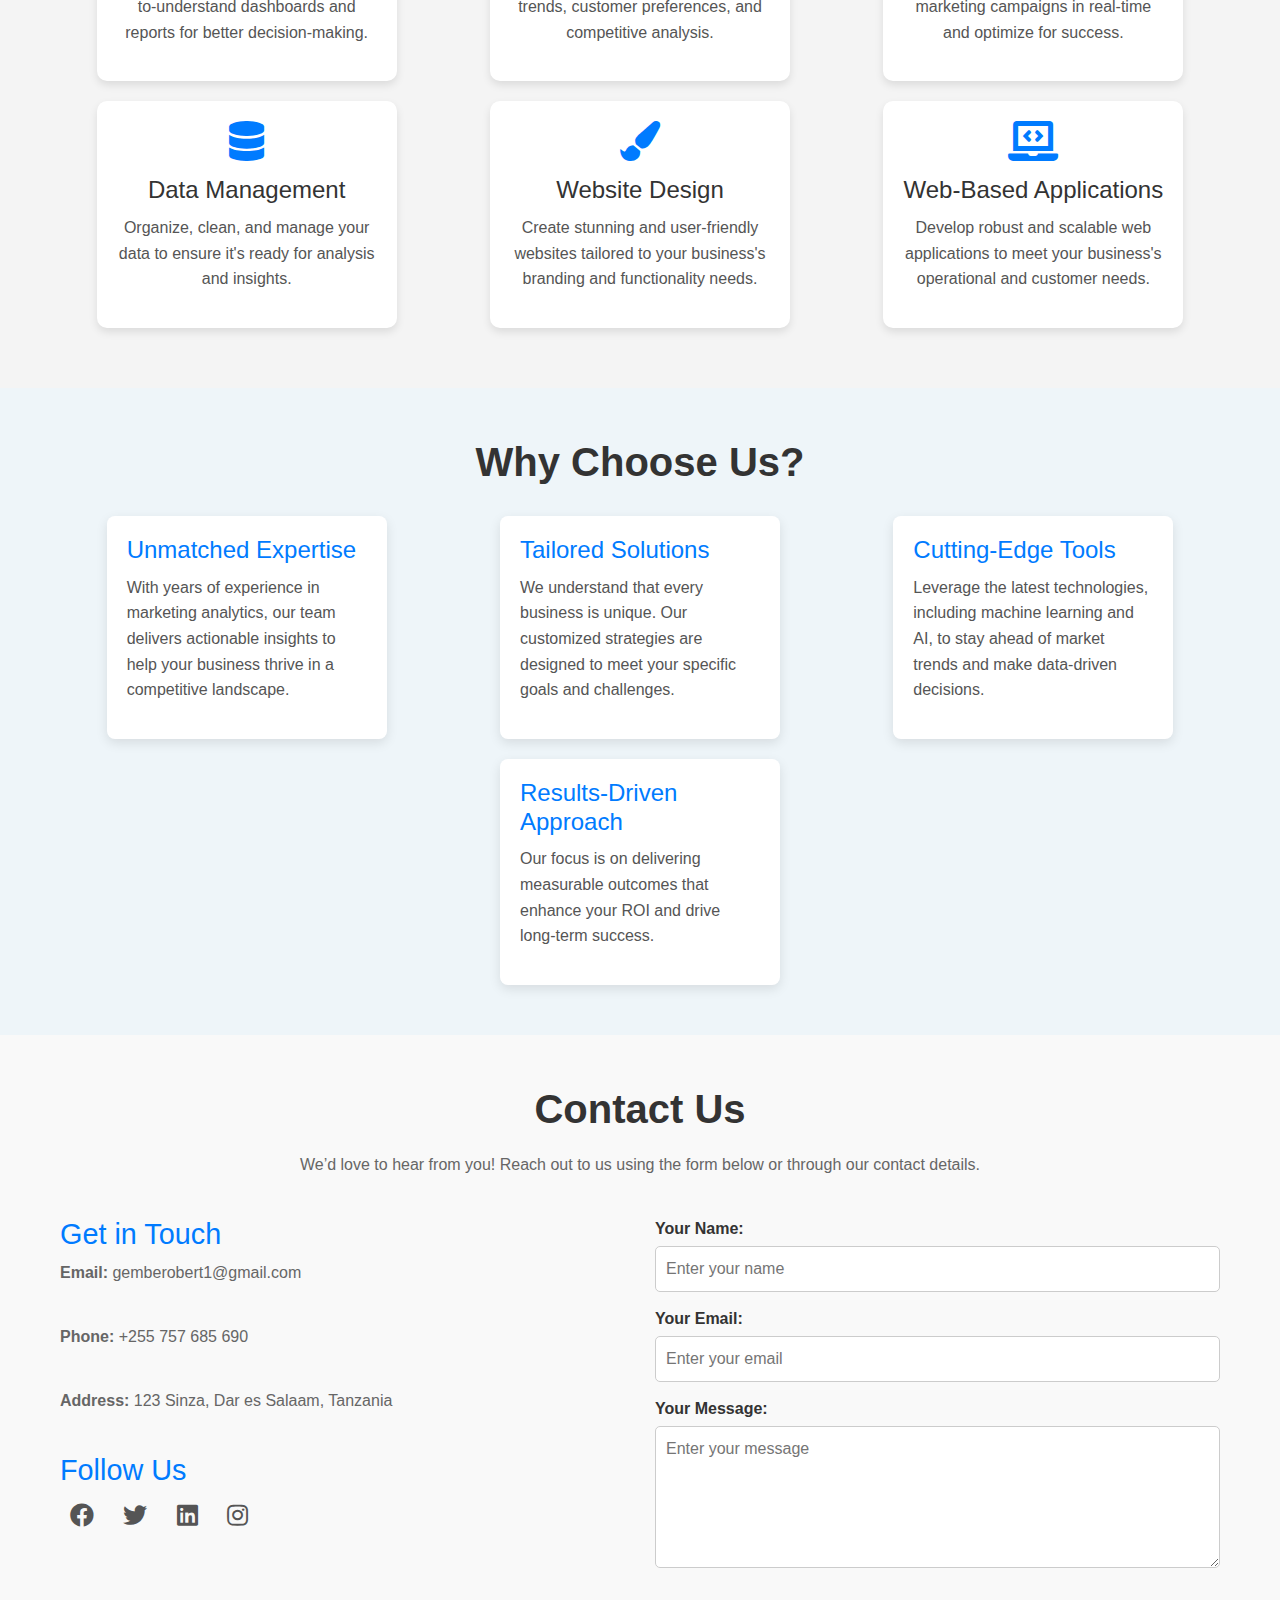
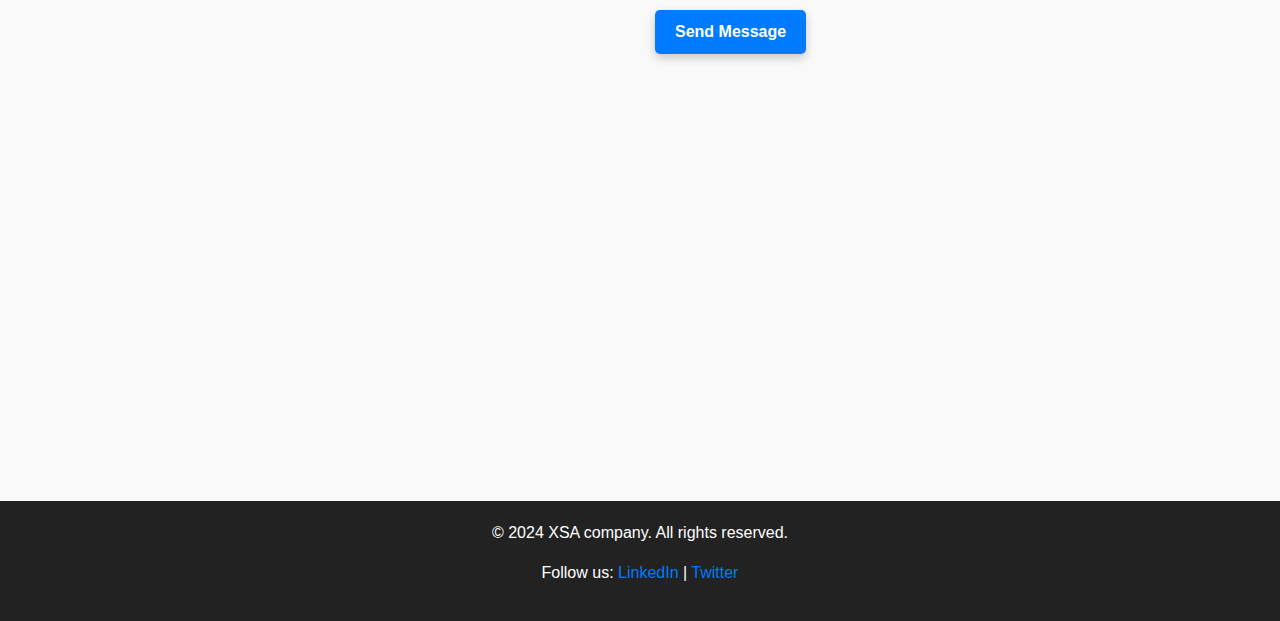
==== commit aa7497b9: "Modifications" ====
--- a/index.html
+++ b/index.html
@@ -92,15 +92,7 @@
     </div>
   </header>
  
-  <!-- Hero Section starts
-  <div class="hero-section">
-    <div class="overlay"></div>
-    <h1 class="hero-title">Data-Driven Marketing Analytics</h1>
-    <p class="hero-subtitle">Empower your campaigns with actionable insights and maximize Return on Investment(ROI).</p>
-    <a href="#services" class="btn">Explore Services</a>
-  </div>
--->
-  <!-- Hero Section ends-->
+
 
   <!-- About Us Section starts -->
 <section id="about">
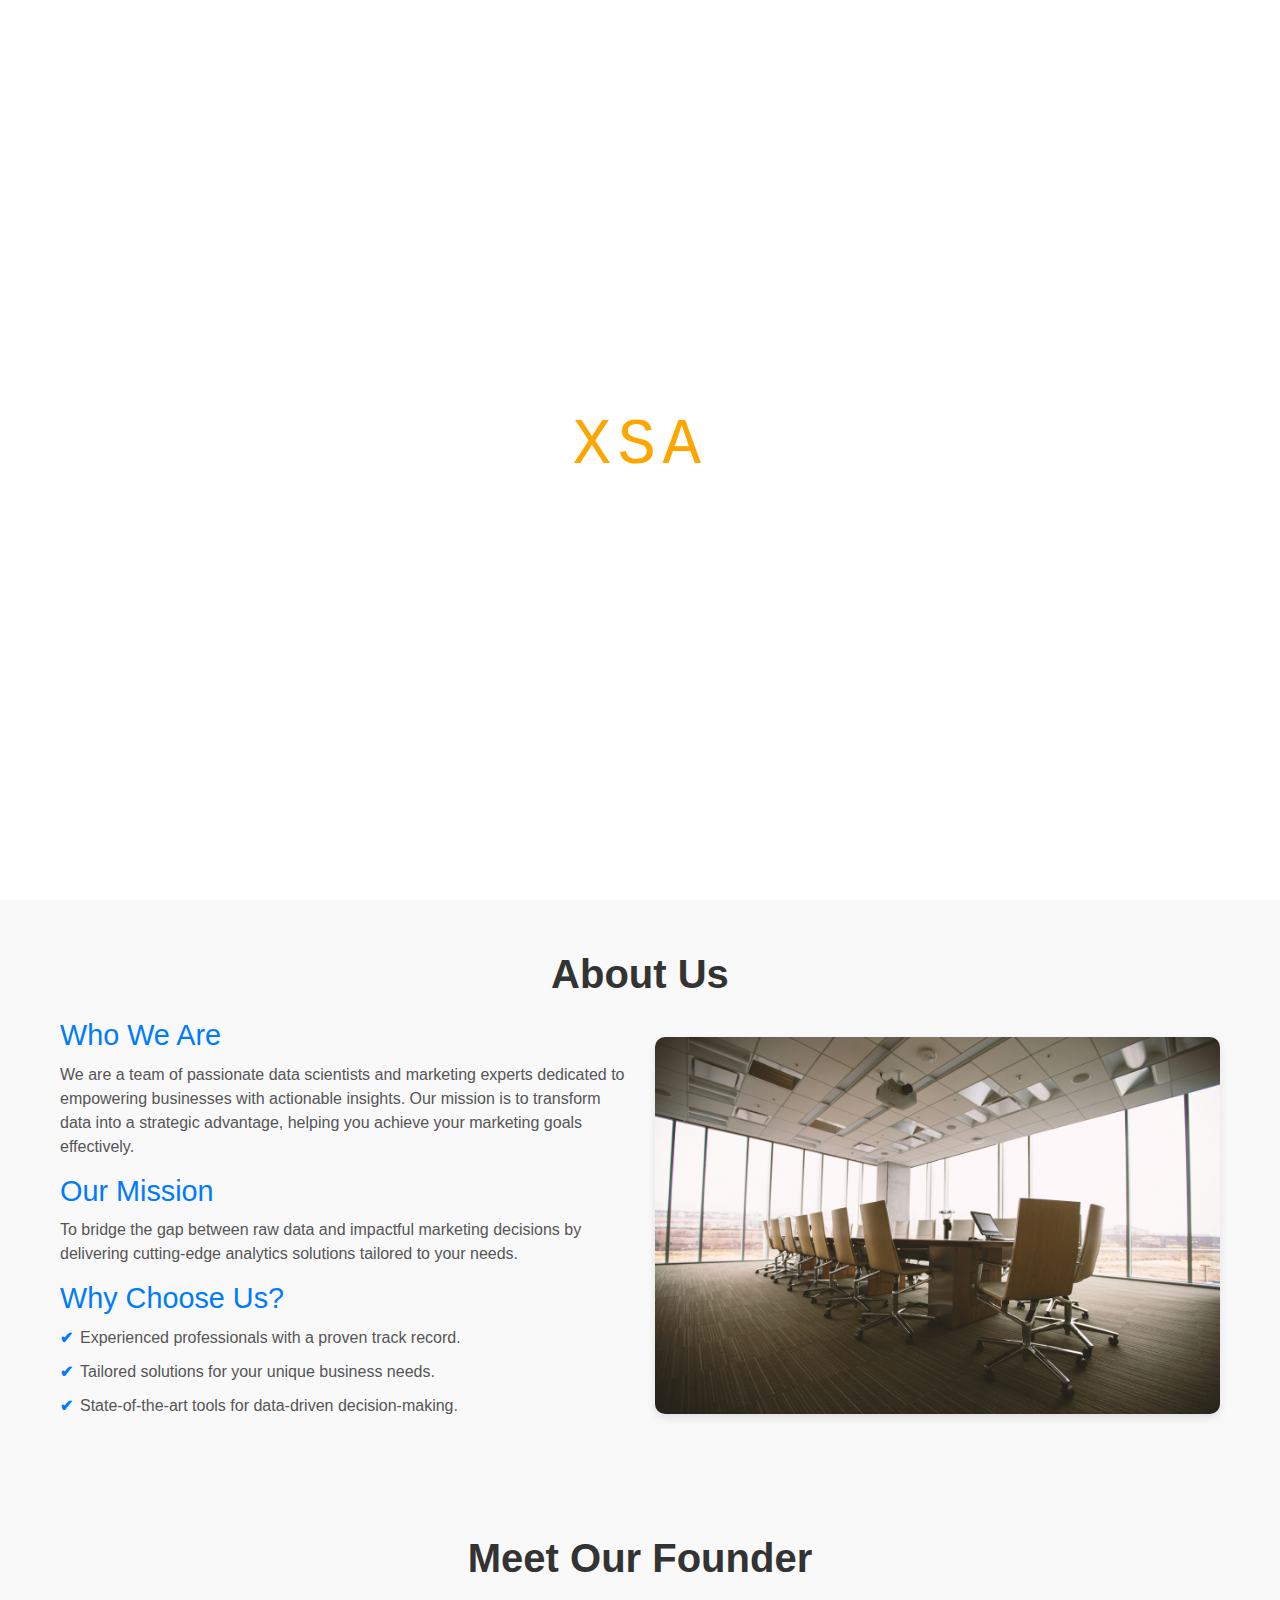
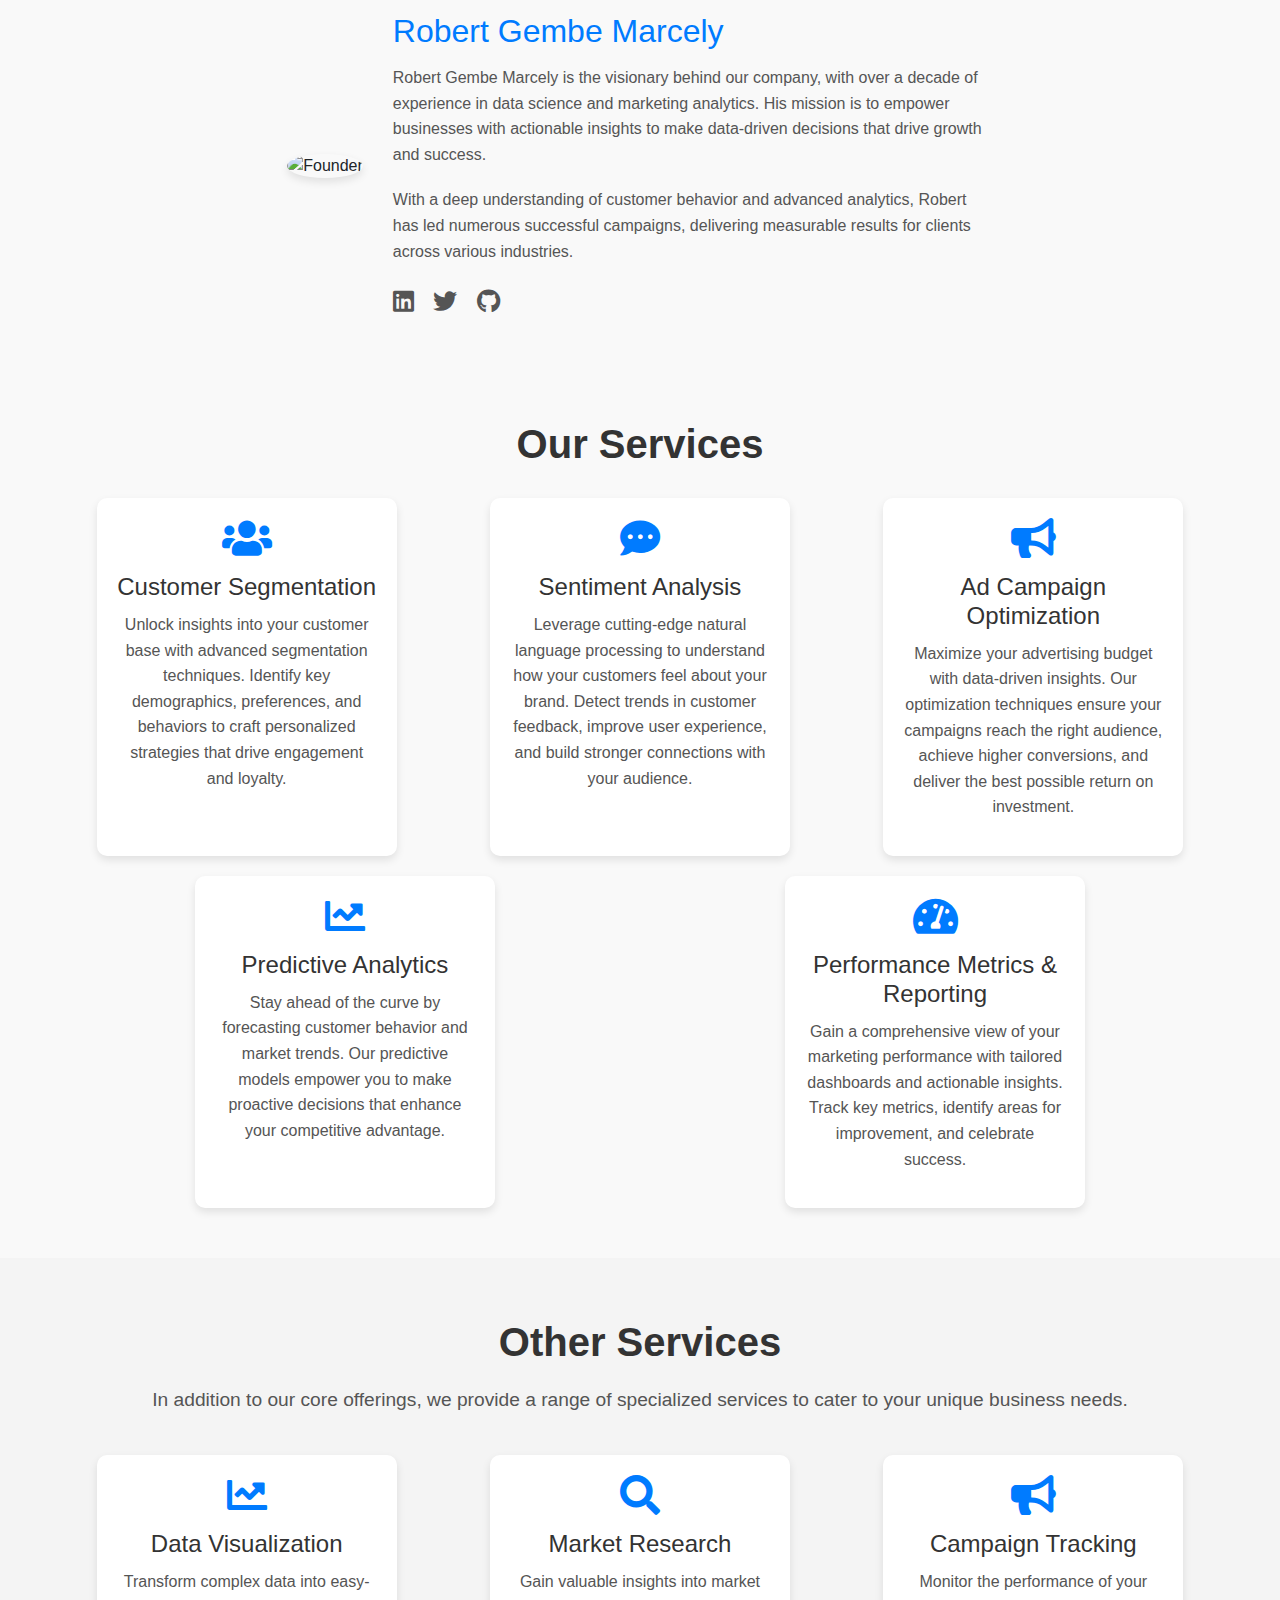
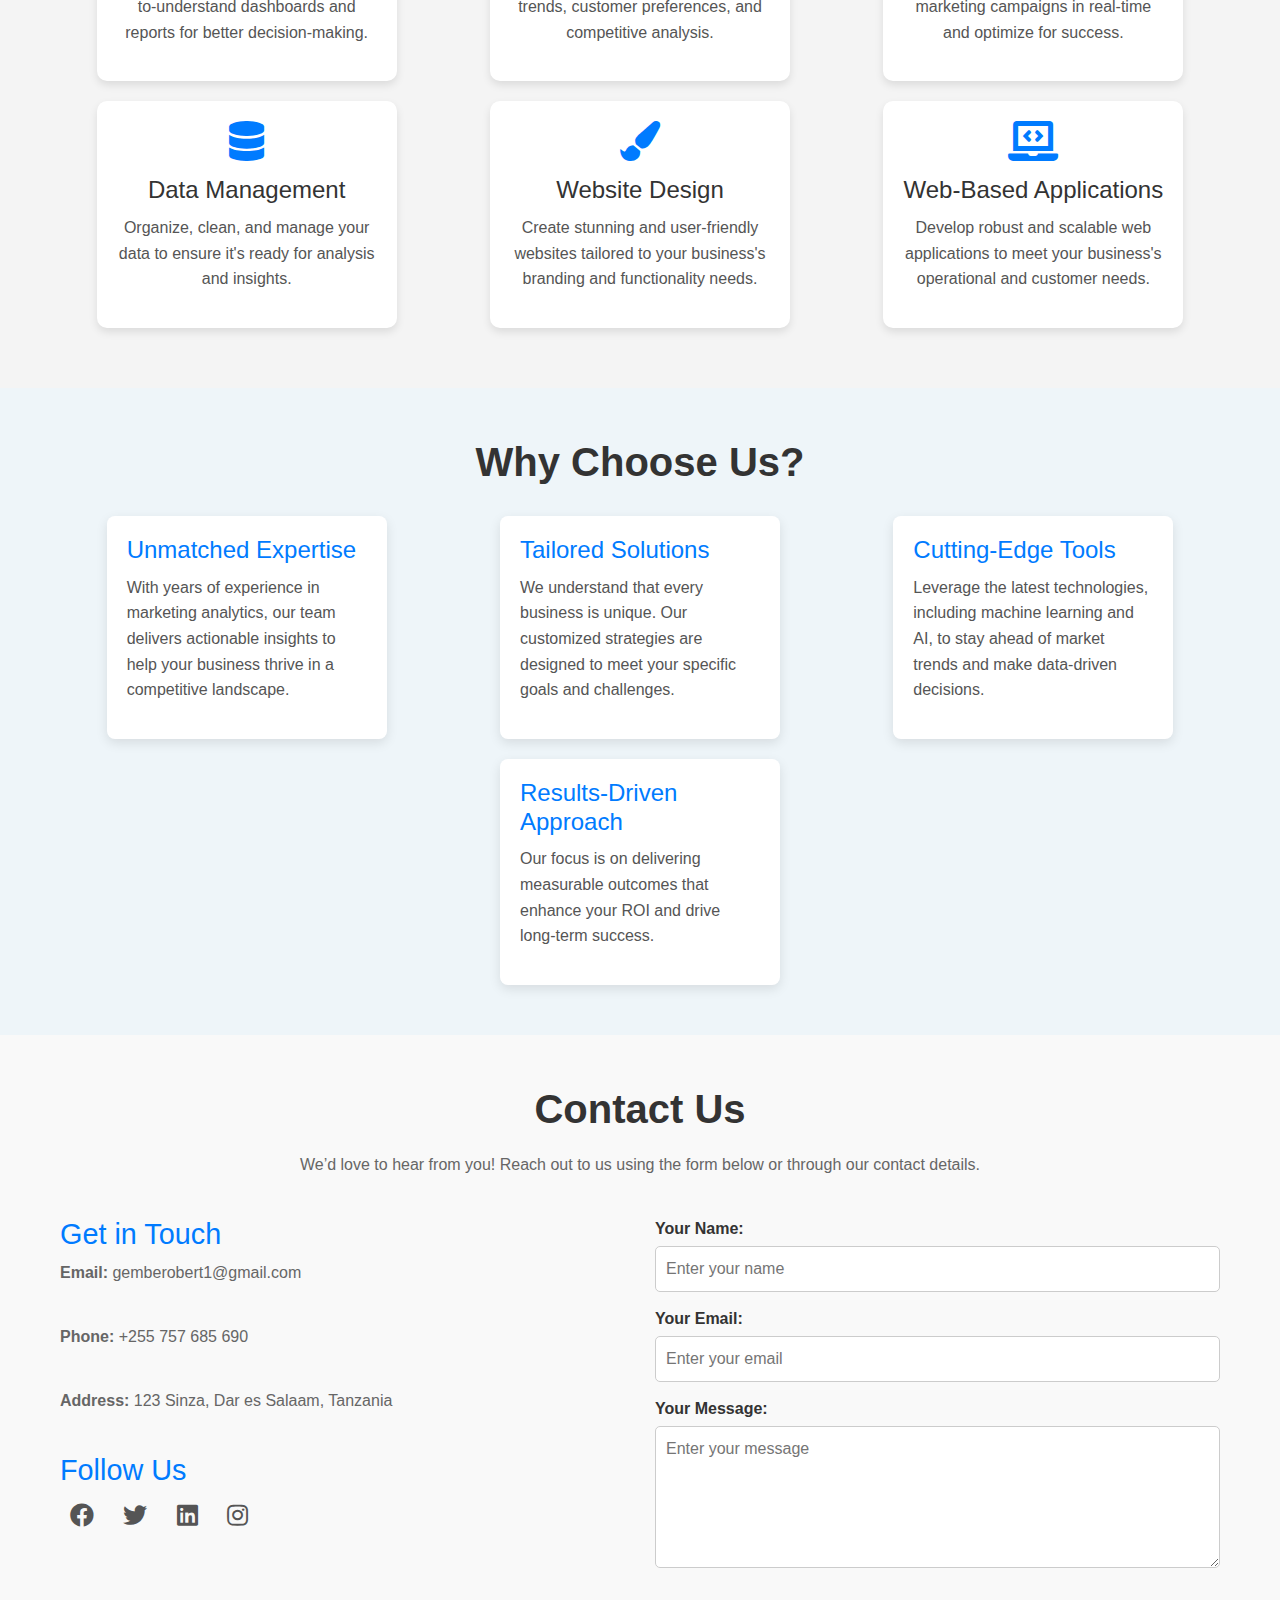
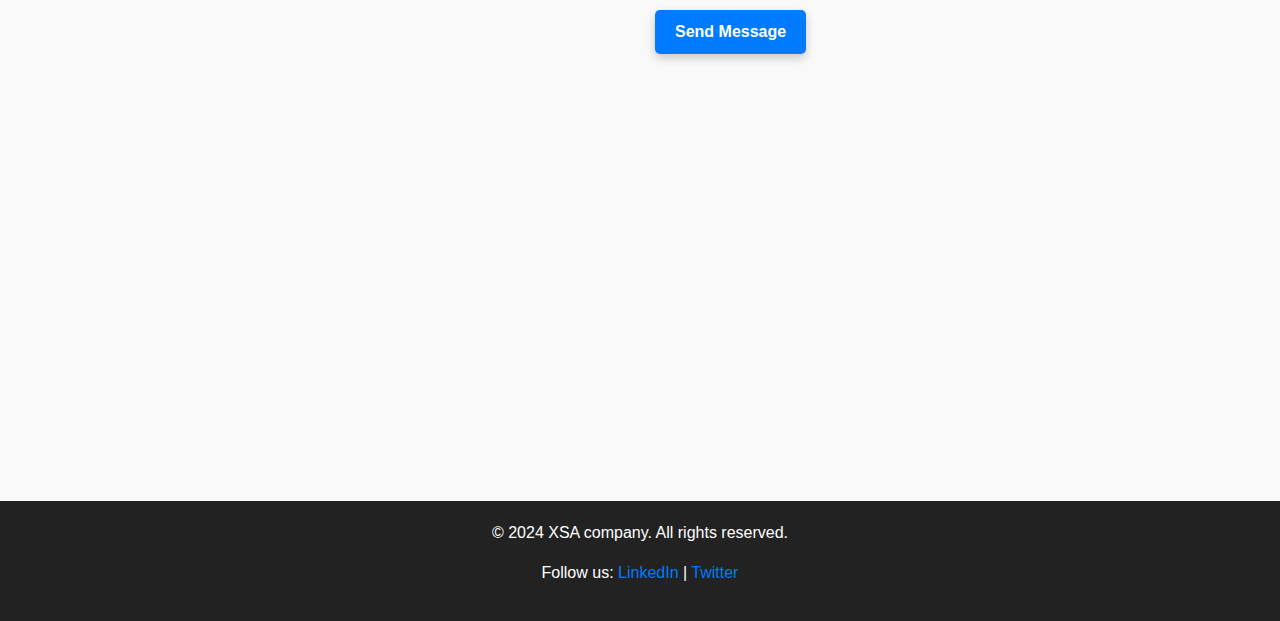
==== commit 0301a2e6: "Modifications" ====
--- a/index.html
+++ b/index.html
@@ -92,8 +92,6 @@
     </div>
   </header>
  
-
-
   <!-- About Us Section starts -->
 <section id="about">
   <div class="container">
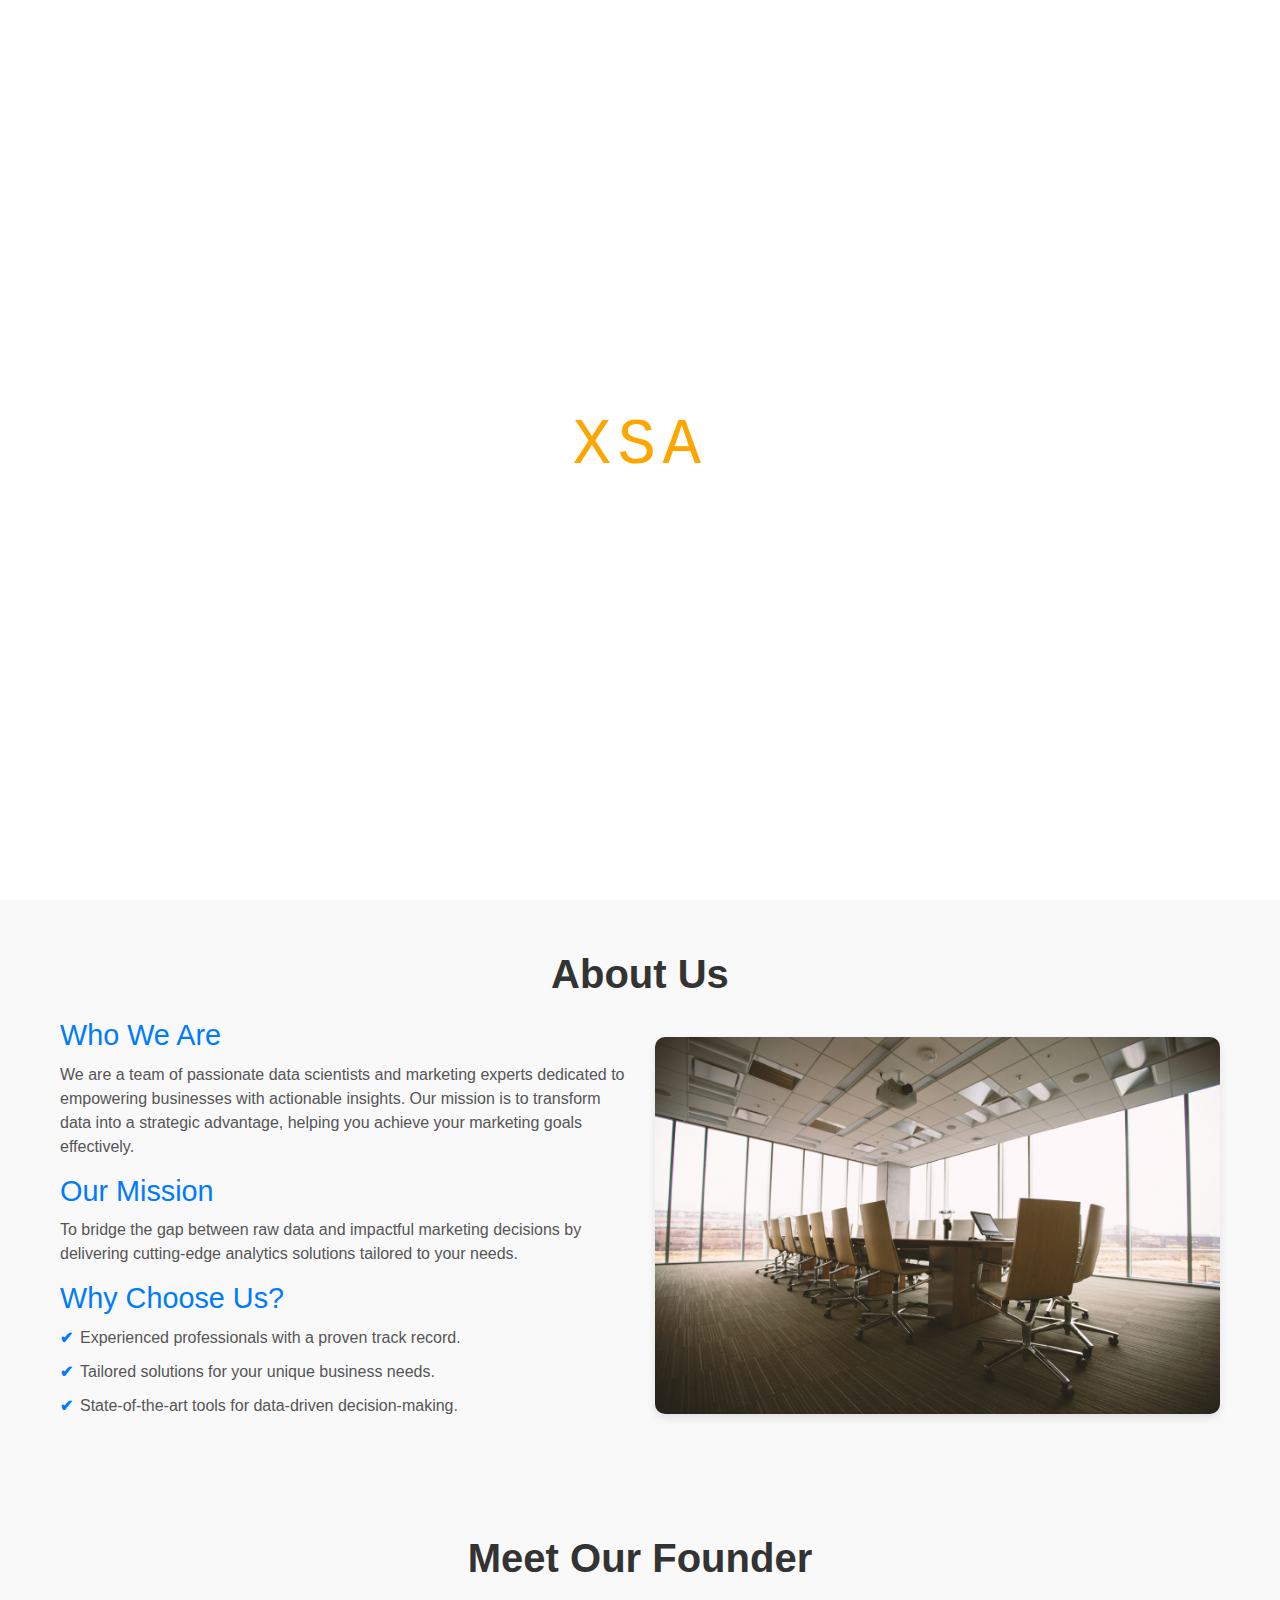
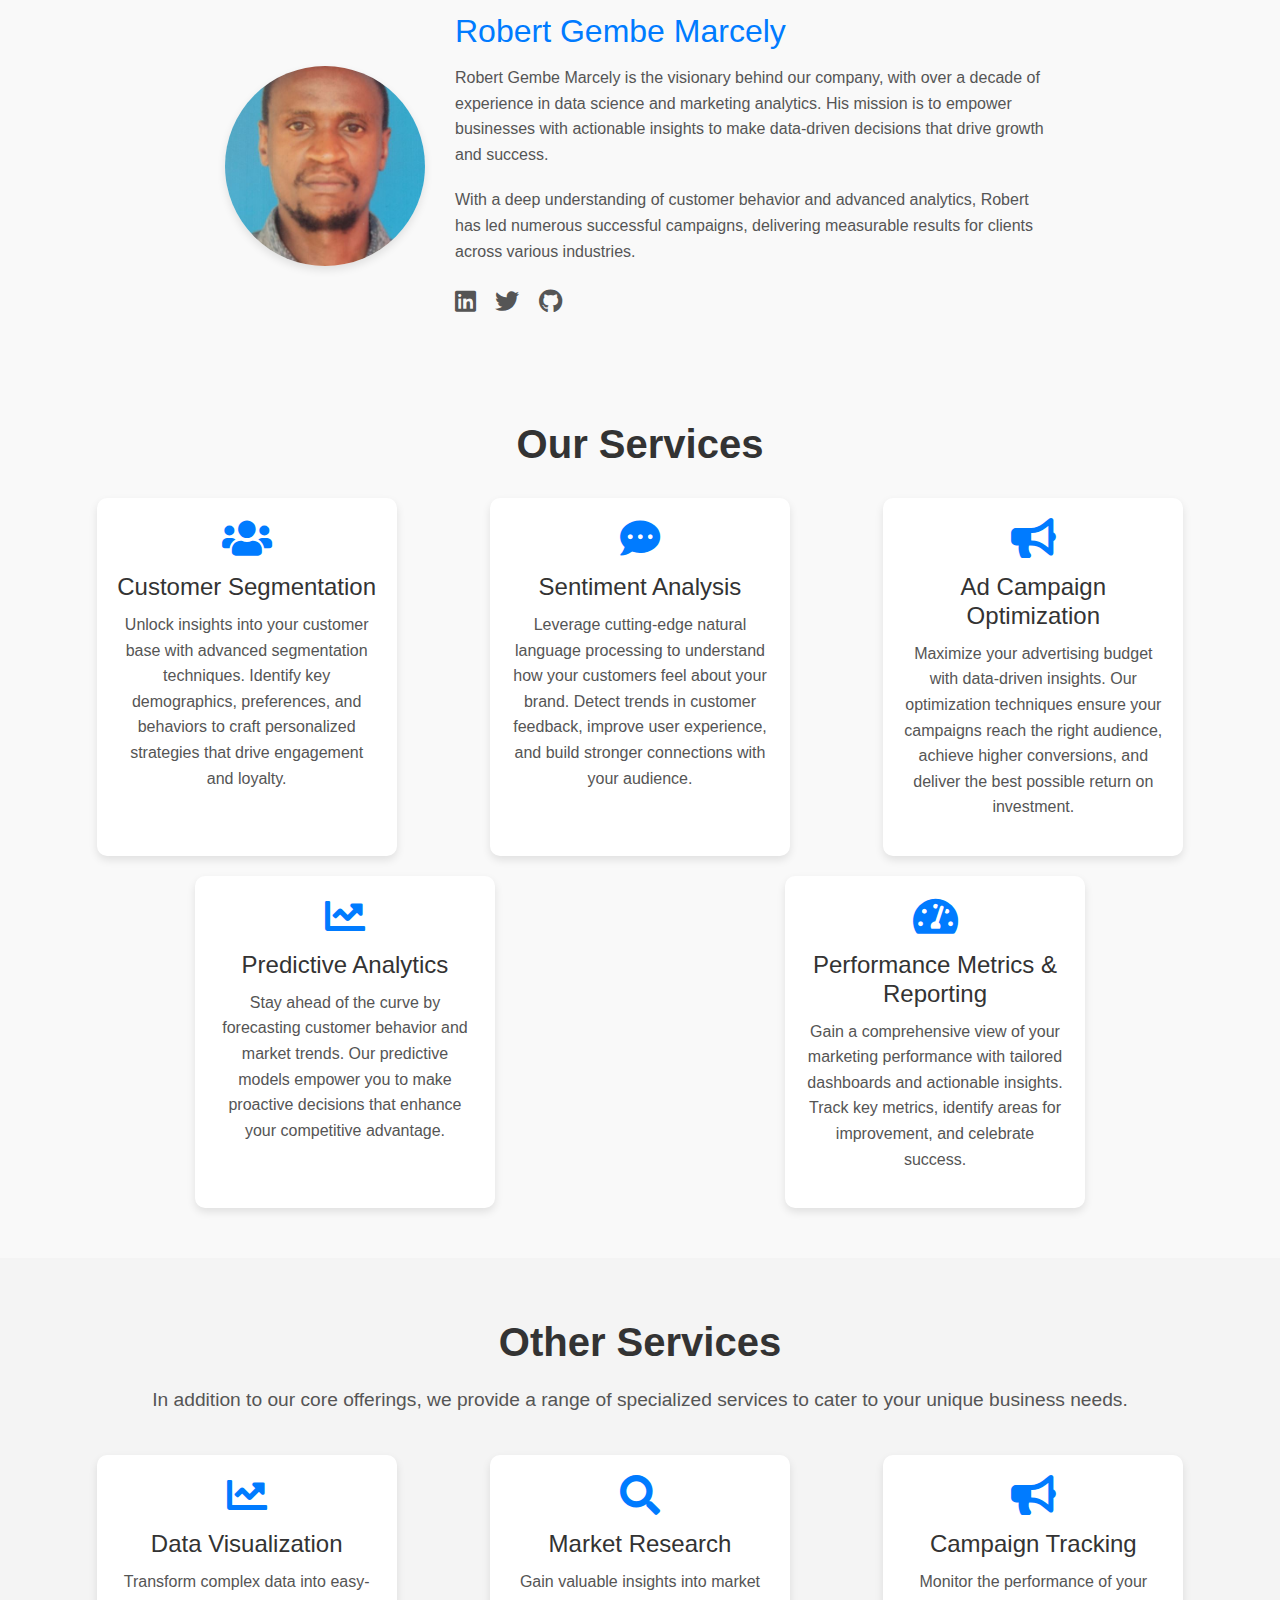
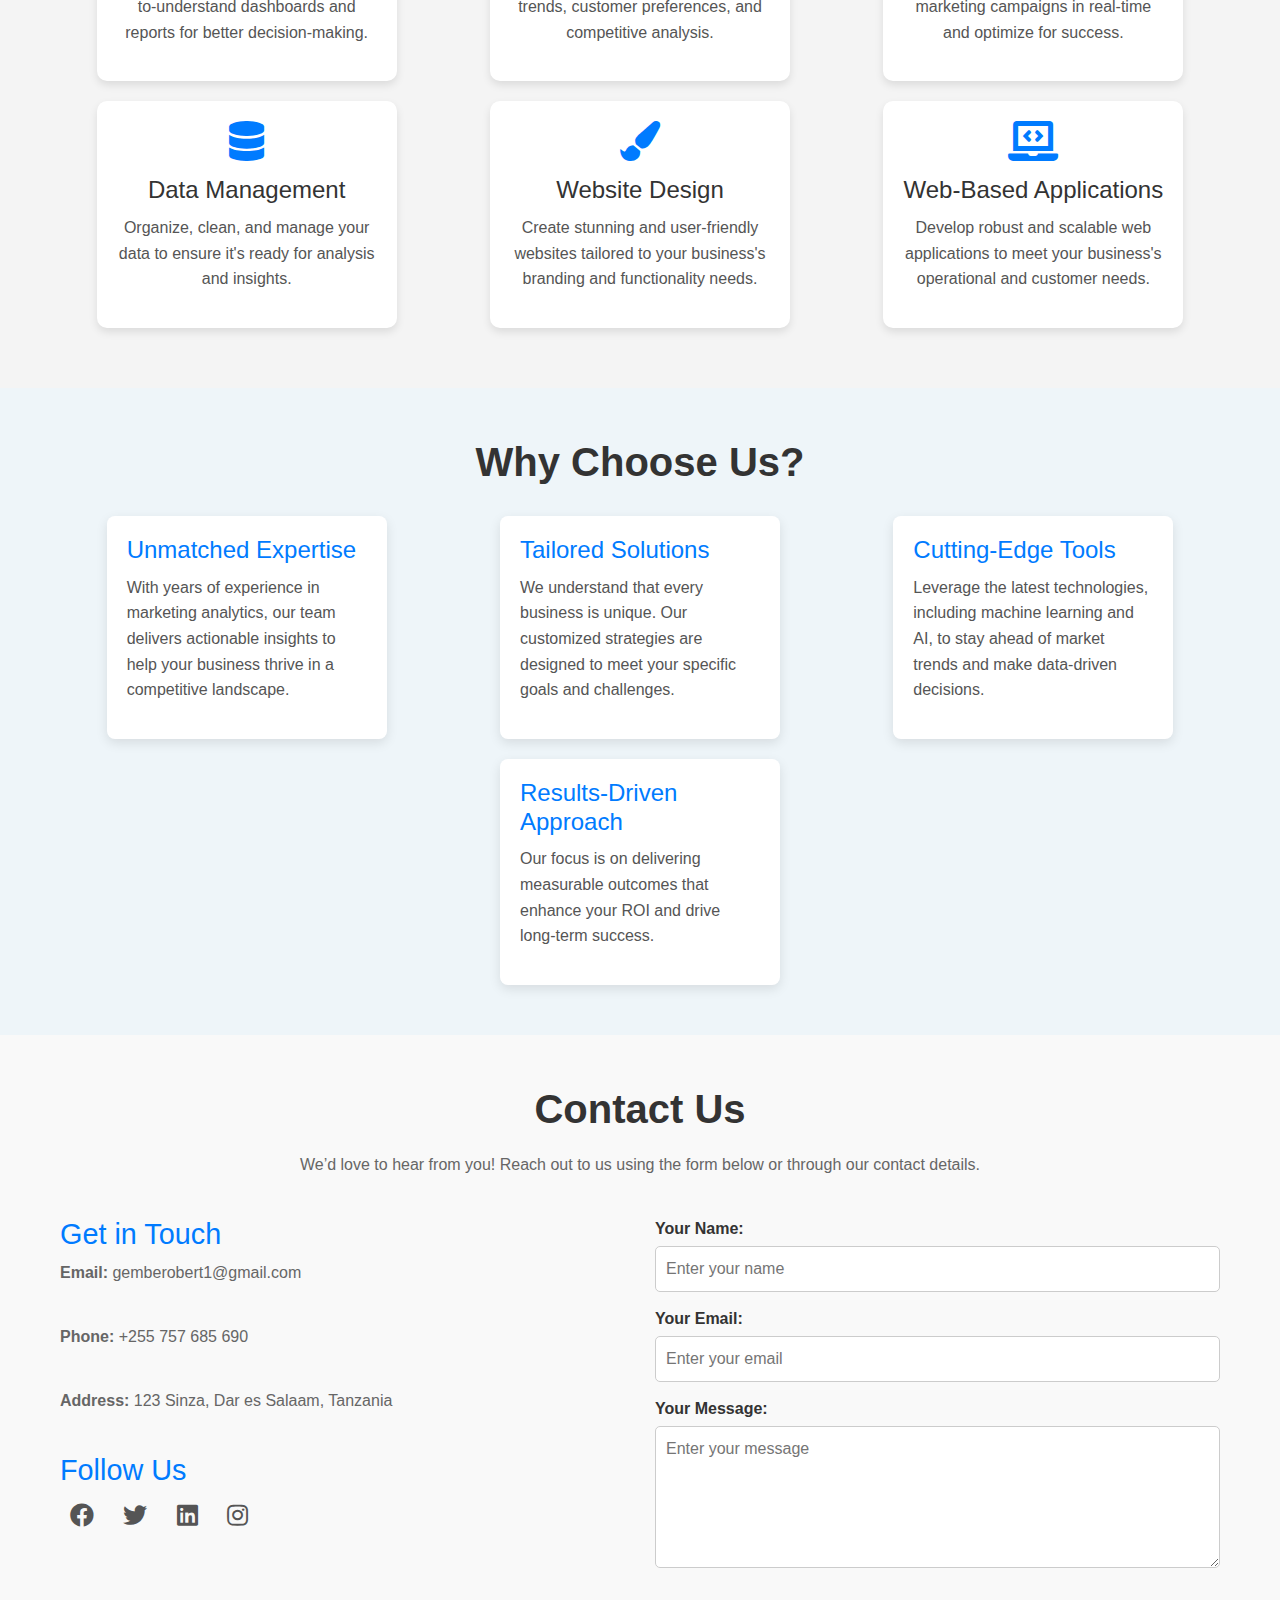
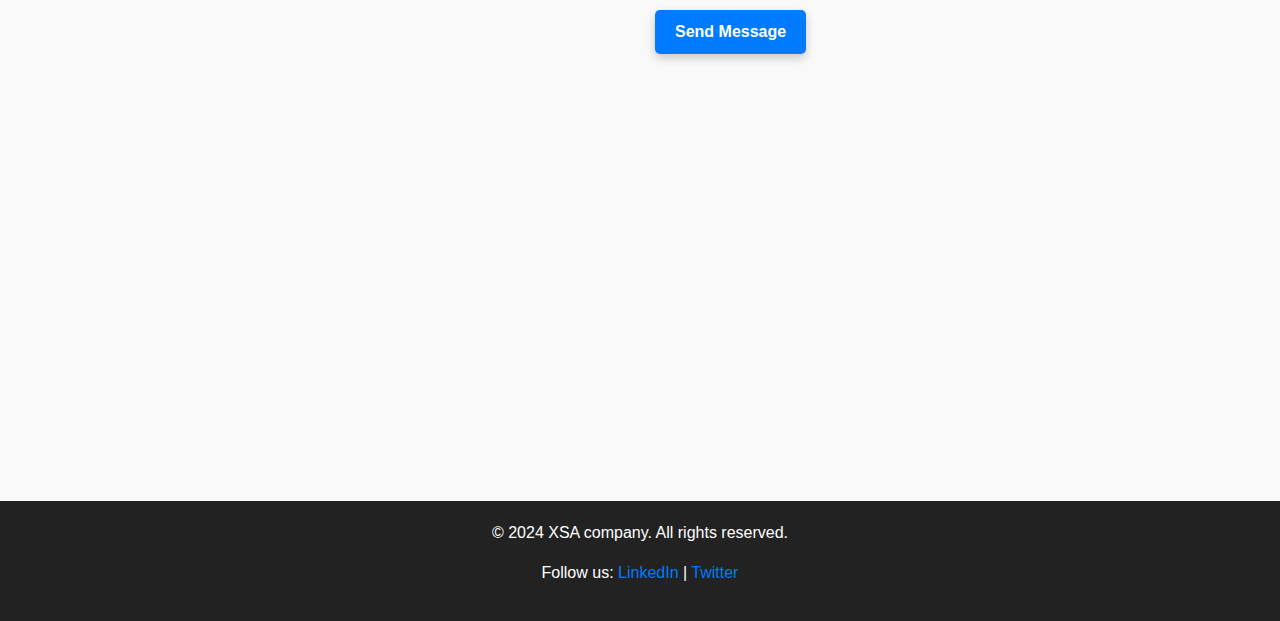
==== commit a3c284c0: "modifications" ====
--- a/index.html
+++ b/index.html
@@ -127,7 +127,7 @@
     <h2>Meet Our Founder</h2>
     <div class="founder-profile">
       <div class="founder-image">
-        <img src="img/founder.jpg" alt="Founder">
+        <img src="img/founder1.JPG" alt="Founder">
       </div>
       <div class="founder-details">
         <h3>Robert Gembe Marcely</h3>
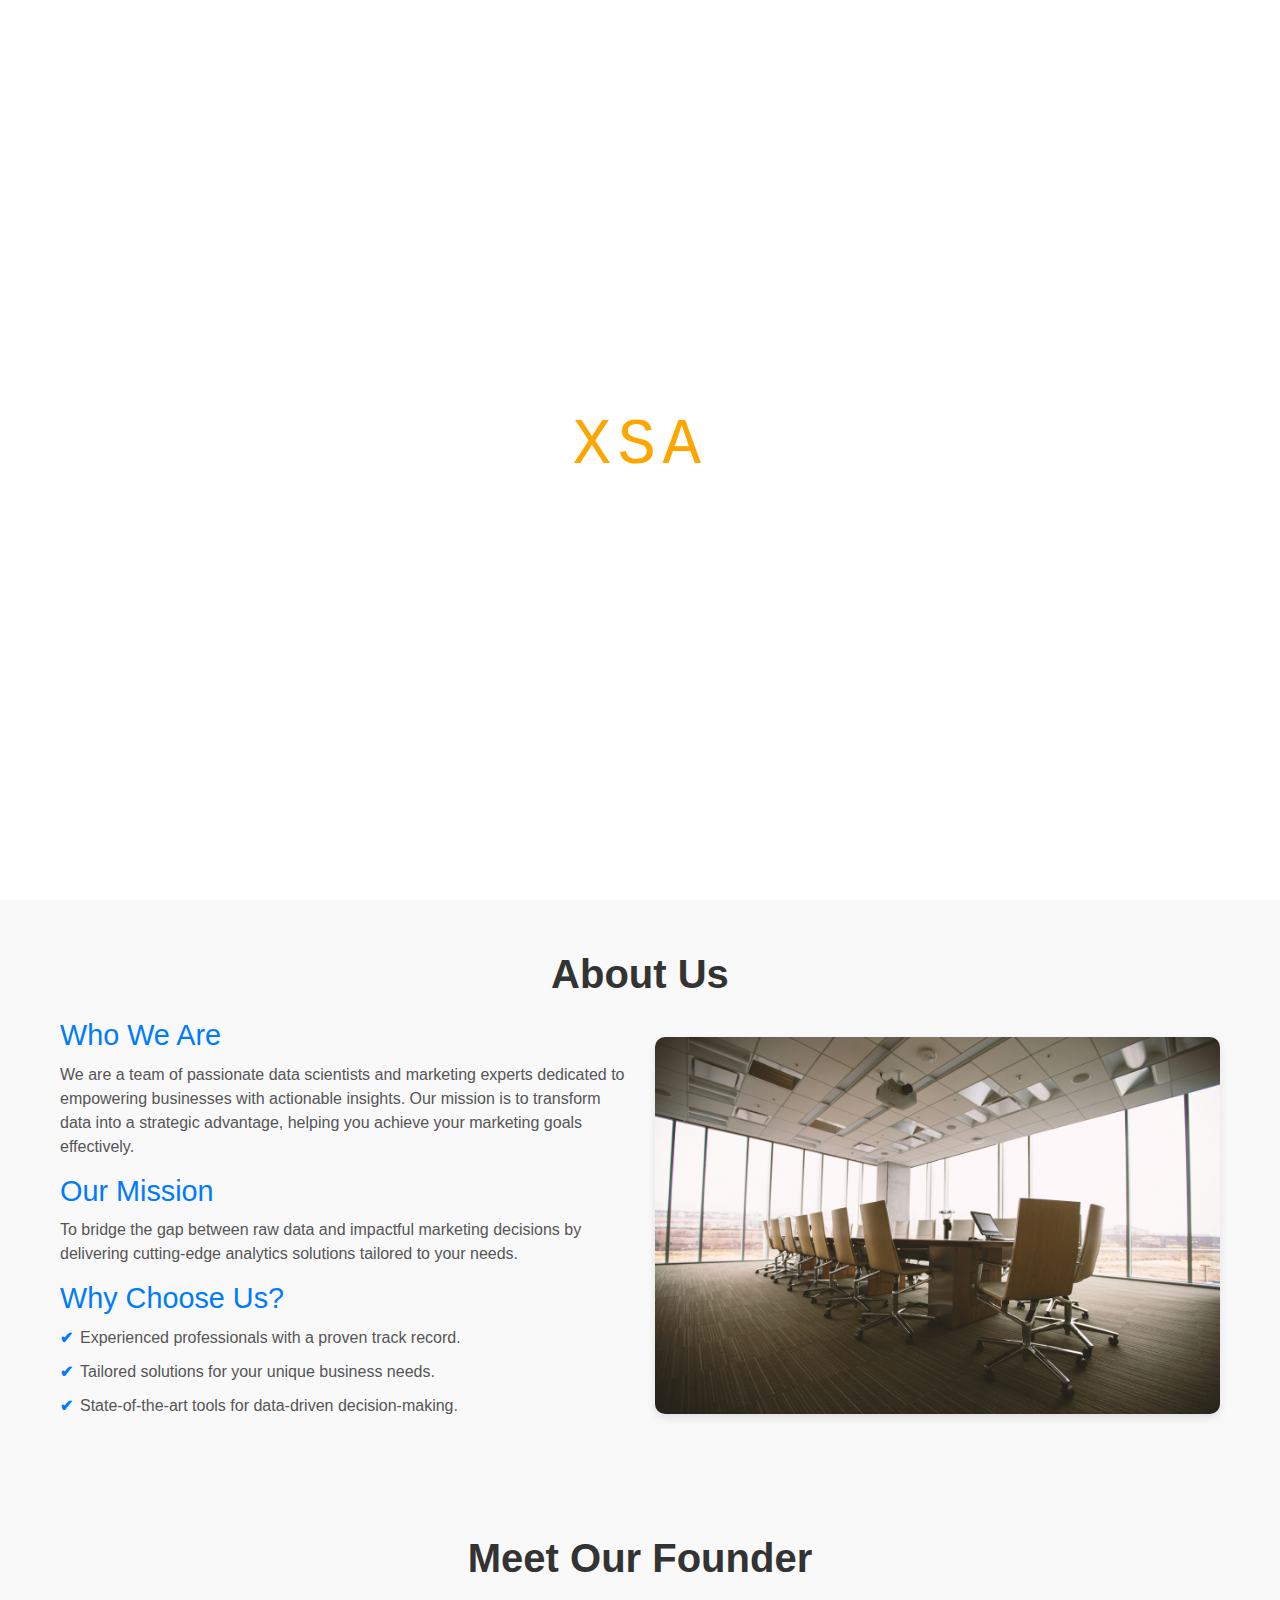
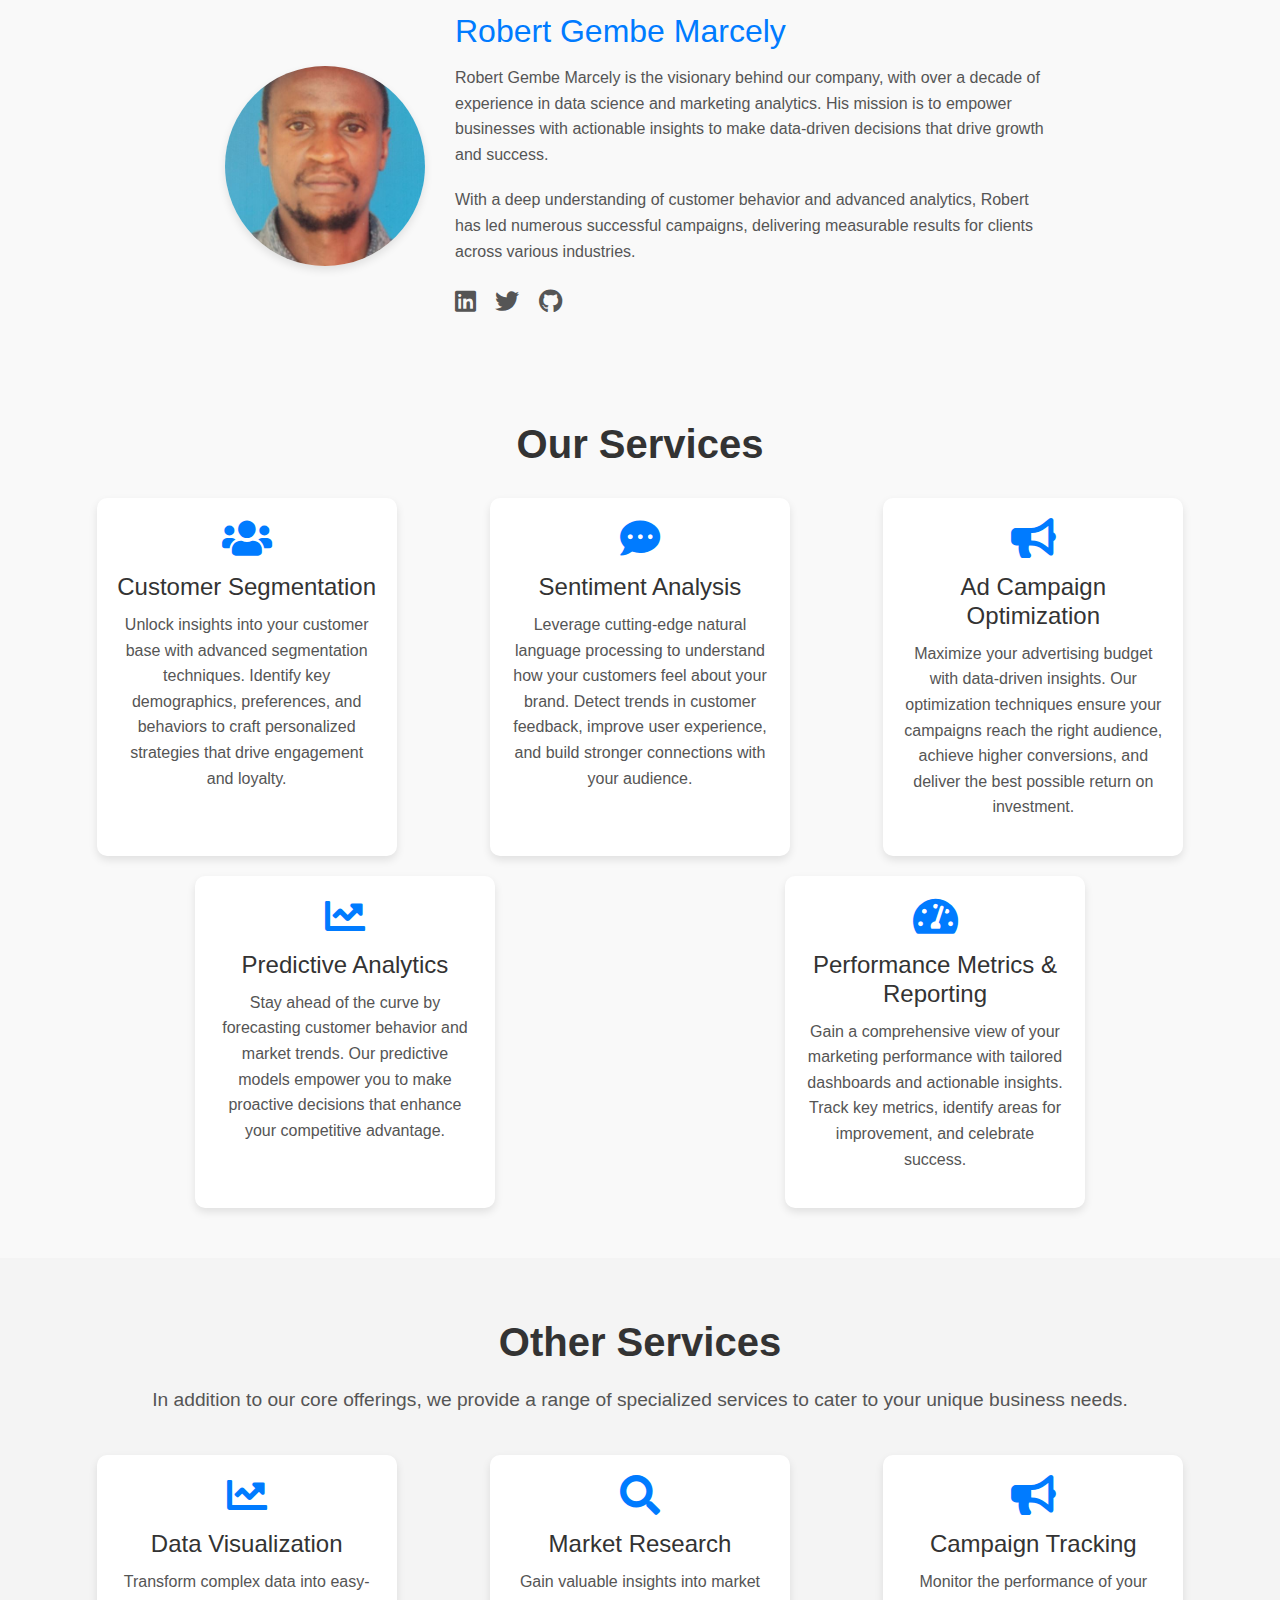
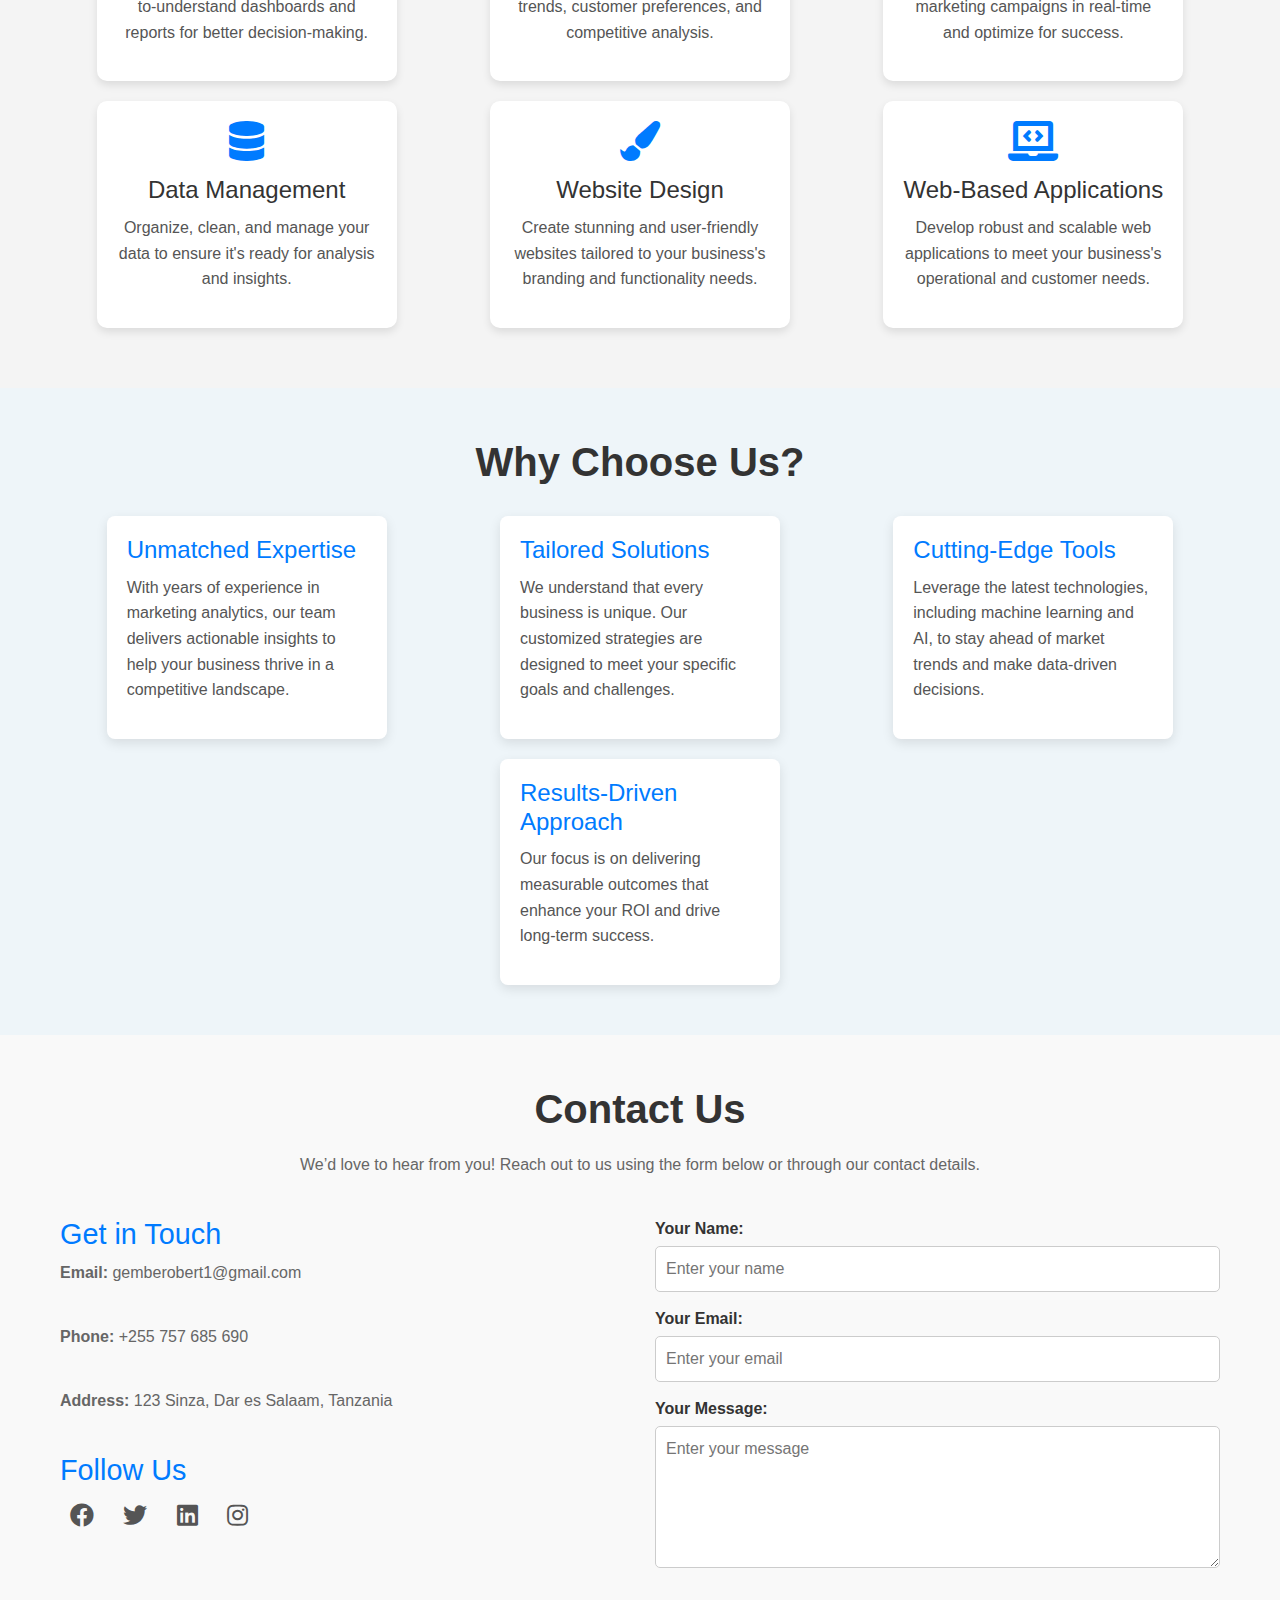
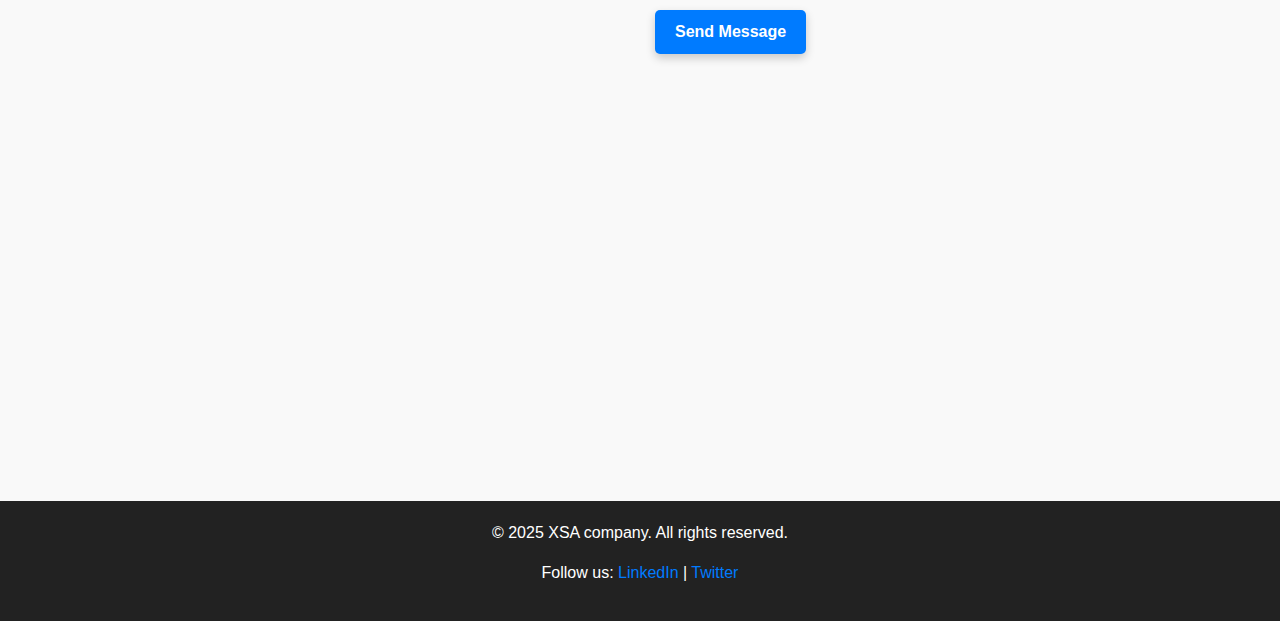
==== commit 96971293: "modifications" ====
--- a/index.html
+++ b/index.html
@@ -355,7 +355,7 @@
   <!-- Footer starts-->
   <footer>
     <div class="container">
-      <p>&#169; 2024 XSA company. All rights reserved.</p>
+      <p>&#169; 2025 XSA company. All rights reserved.</p>
       <p>Follow us: 
         <a href="https://www.linkedin.com/in/robert-gembe-marcely/">LinkedIn</a> | <a href="https://x.com/RobertGembe/">Twitter</a>
       </p>
